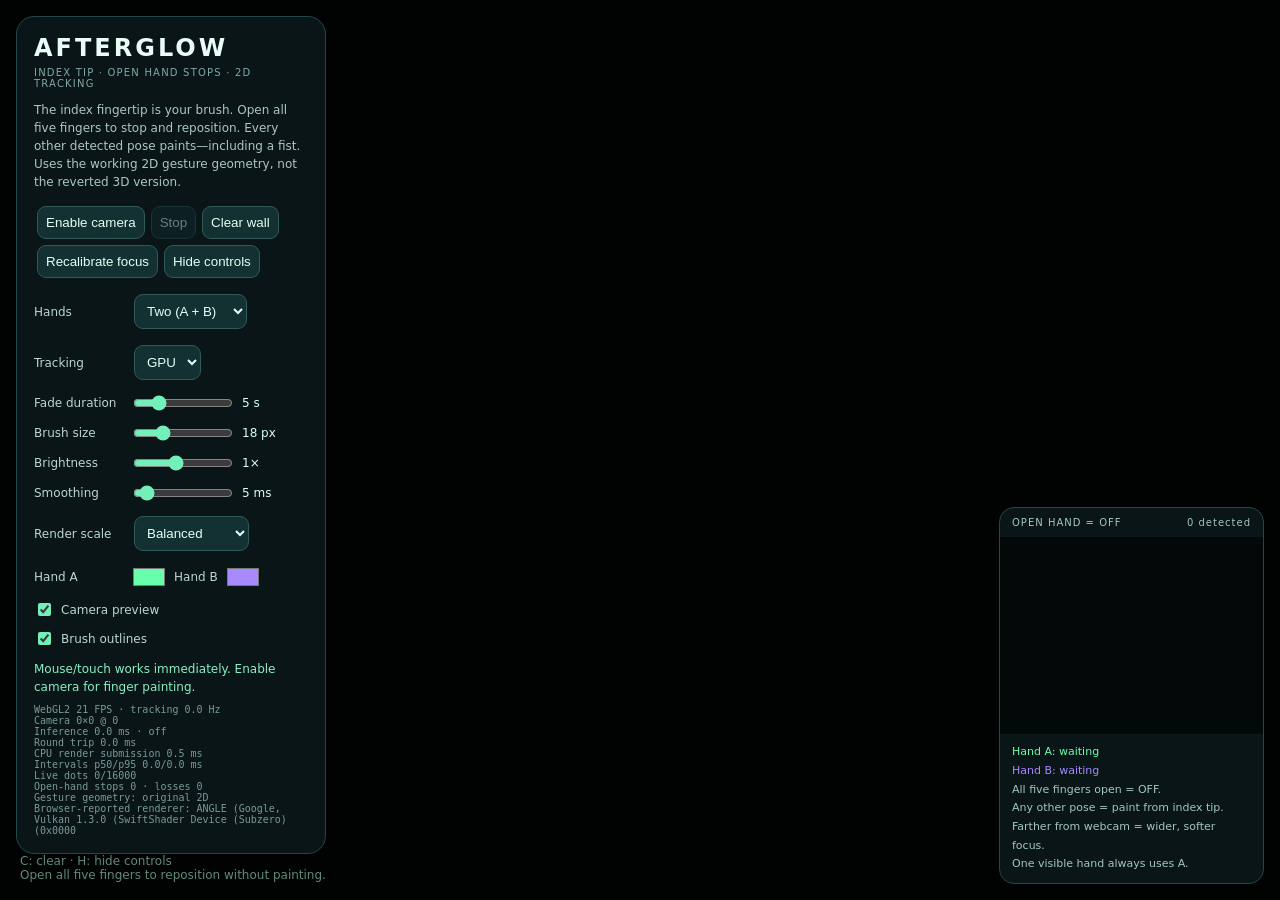
==== Public/index.html @ 1d0cc335 "Add files via upload" ====
<!doctype html>
<html lang="en"><head><meta charset="utf-8"><meta name="viewport" content="width=device-width,initial-scale=1"><title>Afterglow — Open Hand Stops</title><style>
:root{color-scheme:dark}*{box-sizing:border-box}body{margin:0;overflow:hidden;background:#020505;color:#e9fcf6;font:14px system-ui}#wall,#cursor{position:fixed;inset:0;display:block}#wall{touch-action:none}#cursor{pointer-events:none}#panel{position:fixed;z-index:3;top:16px;left:16px;width:310px;max-height:94vh;overflow:auto;padding:17px;background:#0a1719ed;border:1px solid #254749;border-radius:18px}h1{font-size:24px;letter-spacing:3px;margin:0 0 5px}#tag{font-size:10px;color:#80a9a4;letter-spacing:1.2px}p{font-size:12px;color:#abc7c4;line-height:1.5}button,select{background:#133033;border:1px solid #315958;border-radius:9px;color:#e5fff5;padding:8px;margin:3px;cursor:pointer}button:disabled{opacity:.45}label{display:flex;align-items:center;gap:7px;margin:10px 0;font-size:12px;color:#bbd6d0}.name{width:90px}input[type=range]{width:100px;accent-color:#73efba}input[type=checkbox]{accent-color:#73efba}input[type=color]{width:36px;height:26px;padding:0;border:0;background:none}output{min-width:40px;color:#d9fff0}#status{color:#8cefc5;font-size:12px;line-height:1.5;margin-top:12px}#stats{color:#789b96;font:10px monospace;margin-top:8px;white-space:pre-line}#camera{position:fixed;z-index:3;bottom:16px;right:16px;width:265px;background:#0a1719ed;border:1px solid #254749;border-radius:15px;overflow:hidden}header{display:flex;justify-content:space-between;padding:9px 12px;color:#a3c8bf;font-size:10px;letter-spacing:1px}#feed{position:relative;aspect-ratio:4/3;background:#030909;transform:scaleX(-1)}video{position:absolute;width:100%;height:100%;object-fit:contain}#landmarks{position:absolute;inset:0;width:100%;height:100%;pointer-events:none}#legend{font-size:11px;line-height:1.7;padding:9px 12px;color:#a3c8bf}#hint{position:fixed;bottom:18px;left:20px;max-width:48%;color:#608a7e;font-size:12px;pointer-events:none}#reveal{position:fixed;z-index:4;left:15px;top:12px;display:none}body.clean #panel,body.clean #camera,body.clean #hint{display:none}body.clean #reveal{display:block;opacity:.5}body.noPreview #camera{display:none}@media(max-width:650px){#panel{width:245px;top:10px;left:10px;padding:12px}#camera{width:175px;right:10px;bottom:10px}.name{width:75px}input[type=range]{width:80px}#hint{font-size:10px}}
</style></head><body><canvas id="wall"></canvas><canvas id="cursor"></canvas><button id="reveal">Show controls · H</button><section id="panel"><h1>AFTERGLOW</h1><div id="tag">INDEX TIP · OPEN HAND STOPS · 2D TRACKING</div><p>The index fingertip is your brush. Open all five fingers to stop and reposition. Every other detected pose paints—including a fist. Uses the working 2D gesture geometry, not the reverted 3D version.</p><button id="start">Enable camera</button><button id="stop" disabled>Stop</button><button id="clear">Clear wall</button><button id="recenter">Recalibrate focus</button><button id="hide">Hide controls</button><label><span class="name">Hands</span><select id="handLimit"><option value="1">One (A only)</option><option value="2" selected>Two (A + B)</option></select></label><label><span class="name">Tracking</span><select id="delegate"><option>GPU</option><option>CPU</option></select></label><label><span class="name">Fade duration</span><input id="fade" type="range" min="1" max="20" value="5"><output id="fadeValue">5 s</output></label><label><span class="name">Brush size</span><input id="brush" type="range" min="5" max="55" value="18"><output id="brushValue">18 px</output></label><label><span class="name">Brightness</span><input id="brightness" type="range" min=".3" max="2" step=".1" value="1"><output id="brightnessValue">1×</output></label><label><span class="name">Smoothing</span><input id="smooth" type="range" min="0" max="70" value="5"><output id="smoothValue">5 ms</output></label><label><span class="name">Render scale</span><select id="quality"><option value=".65">Performance</option><option value="1" selected>Balanced</option><option value="1.5">High</option></select></label><label><span class="name">Hand A</span><input id="colorA" type="color" value="#68ffac"><span>Hand B</span><input id="colorB" type="color" value="#a88aff"></label><label><input id="preview" type="checkbox" checked> Camera preview</label><label><input id="cursors" type="checkbox" checked> Brush outlines</label><div id="status">Mouse/touch works immediately. Enable camera for finger painting.</div><div id="stats">Initializing WebGL2…</div></section><section id="camera"><header><span>OPEN HAND = OFF</span><span id="count">0 detected</span></header><div id="feed"><video id="video" autoplay muted playsinline></video><canvas id="landmarks"></canvas></div><div id="legend"><div id="handA">Hand A: waiting</div><div id="handB">Hand B: waiting for confirmation</div>All five fingers open = OFF.<br>Any other pose = paint from index tip.<br>Farther from webcam = wider, softer focus.<br>One visible hand always uses A.</div></section><div id="hint">C: clear · H: hide controls<br>Open all five fingers to reposition without painting.</div>
<script type="module">
const WORKER="let tracker;onmessage=async({data:d})=>{try{if(d.type==='init'){const {HandLandmarker,FilesetResolver}=await import('https://cdn.jsdelivr.net/npm/@mediapipe/tasks-vision@0.10.14/vision_bundle.mjs');const files=await FilesetResolver.forVisionTasks('https://cdn.jsdelivr.net/npm/@mediapipe/tasks-vision@0.10.14/wasm');const o={baseOptions:{modelAssetPath:'https://storage.googleapis.com/mediapipe-models/hand_landmarker/hand_landmarker/float16/1/hand_landmarker.task',delegate:d.delegate},runningMode:'VIDEO',numHands:d.numHands,minHandDetectionConfidence:.5,minHandPresenceConfidence:.4,minTrackingConfidence:.4};let backend=d.delegate;try{tracker=await HandLandmarker.createFromOptions(files,o)}catch(e){if(backend==='CPU')throw e;o.baseOptions.delegate=backend='CPU';tracker=await HandLandmarker.createFromOptions(files,o)}postMessage({type:'ready',backend})}else if(d.type==='frame'){try{const t=performance.now(),r=tracker.detectForVideo(d.bitmap,d.timestamp);postMessage({type:'result',hands:r.landmarks,w:d.bitmap.width,h:d.bitmap.height,ms:performance.now()-t})}finally{d.bitmap.close()}}}catch(e){postMessage({type:'error',message:e.message})}};";
const $=id=>document.getElementById(id),wall=$('wall'),cursor=$('cursor'),cc=cursor.getContext('2d'),video=$('video'),overlay=$('landmarks'),lc=overlay.getContext('2d'),status=$('status');
const gl=wall.getContext('webgl2',{alpha:false,antialias:false,depth:false,stencil:false,powerPreference:'high-performance',preserveDrawingBuffer:false});if(!gl){status.textContent='WebGL2 unavailable. Enable graphics acceleration.';throw new Error('WebGL2 required')}
const VS=`#version 300 es
precision highp float;
layout(location=0) in vec2 center;layout(location=1) in float radius;layout(location=2) in vec3 color;layout(location=3) in float energy;layout(location=4) in float born;
uniform vec2 viewportSize;uniform float now;uniform float lifetime;out vec2 uv;out vec3 ink;out float strength;
void main(){vec2 corners[6]=vec2[6](vec2(-1,-1),vec2(1,-1),vec2(-1,1),vec2(-1,1),vec2(1,-1),vec2(1,1));uv=corners[gl_VertexID];vec2 p=center+uv*radius*2.4;gl_Position=vec4(p.x/viewportSize.x*2.-1.,1.-p.y/viewportSize.y*2.,0,1);float remaining=clamp(1.-max(0.,now-born)/lifetime,0.,1.);strength=energy*remaining*remaining;ink=color;}`;
const FS=`#version 300 es
precision highp float;in vec2 uv;in vec3 ink;in float strength;out vec4 outputColor;
void main(){float d=length(uv);if(d>=1.||strength<=0.)discard;float halo=exp(-d*d*5.)*(1.-smoothstep(.72,1.,d))*.16;float body=exp(-d*d*40.)*.7;float core=exp(-d*d*200.)*.55;outputColor=vec4((ink*(halo+body)+mix(ink,vec3(1.),.8)*core)*strength,1.);}`;
function shader(type,source){const s=gl.createShader(type);gl.shaderSource(s,source);gl.compileShader(s);if(!gl.getShaderParameter(s,gl.COMPILE_STATUS))throw new Error(gl.getShaderInfoLog(s));return s}const program=gl.createProgram();gl.attachShader(program,shader(gl.VERTEX_SHADER,VS));gl.attachShader(program,shader(gl.FRAGMENT_SHADER,FS));gl.linkProgram(program);if(!gl.getProgramParameter(program,gl.LINK_STATUS))throw new Error(gl.getProgramInfoLog(program));gl.useProgram(program);const vao=gl.createVertexArray();gl.bindVertexArray(vao);const buffer=gl.createBuffer();gl.bindBuffer(gl.ARRAY_BUFFER,buffer);const MAX=16000,upload=new Float32Array(MAX*8);gl.bufferData(gl.ARRAY_BUFFER,upload.byteLength,gl.DYNAMIC_DRAW);for(const [loc,size,offset] of [[0,2,0],[1,1,2],[2,3,3],[3,1,6],[4,1,7]]){gl.enableVertexAttribArray(loc);gl.vertexAttribPointer(loc,size,gl.FLOAT,false,32,offset*4);gl.vertexAttribDivisor(loc,1)}const uniforms={viewport:gl.getUniformLocation(program,'viewportSize'),now:gl.getUniformLocation(program,'now'),lifetime:gl.getUniformLocation(program,'lifetime')};gl.enable(gl.BLEND);gl.blendFunc(gl.ONE,gl.ONE);gl.disable(gl.DEPTH_TEST);const debug=gl.getExtension('WEBGL_debug_renderer_info'),rendererName=debug?gl.getParameter(debug.UNMASKED_RENDERER_WEBGL):gl.getParameter(gl.RENDERER);
const lp=(a,x,p)=>p+a*(x-p),af=(c,dt)=>1/(1+1/(2*Math.PI*c)/dt);
function oneEuro(f,x,t,minCut=1.5,beta=7){if(f.x===null||t-f.t>.25){f.x=x;f.dx=0;f.t=t;return x}const dt=Math.max(t-f.t,.001);f.dx=lp(af(1,dt),(x-f.x)/dt,f.dx);f.x=lp(af(minCut+beta*Math.abs(f.dx),dt),x,f.x);f.t=t;return f.x}
const GAP_GRACE=120,B_CONFIRM=200,B_CANDIDATE_GAP=85,PAINT_CONFIRM=45,STOP_CONFIRM=65;
let W=innerWidth,H=innerHeight,stamps=[],gestureReleases=0,longLosses=0,reconnections=0,secondCandidate=null;
const origin=performance.now()/1000;
function newHand(id){return {id,fx:{x:null,dx:0,t:0},fy:{x:null,dx:0,t:0},x:0,y:0,nx:.5,ny:.5,active:false,visible:false,confirmed:id===0,lastSeen:0,lastCenter:null,painting:false,pose:'none',poseSince:0,poseFrames:0,pending:false,refSize:null,samples:[],scale:1,measuredScale:1,stroke:null,label:'waiting'}}
const hands=[newHand(0),newHand(1)],pointer={id:null,active:false,x:0,y:0,stroke:null};
function resize(){const ow=W,oh=H;W=innerWidth;H=innerHeight;const scale=Math.min(Number($('quality').value),devicePixelRatio||1);wall.width=Math.max(1,Math.round(W*scale));wall.height=Math.max(1,Math.round(H*scale));wall.style.width=W+'px';wall.style.height=H+'px';cursor.width=W;cursor.height=H;cursor.style.width=W+'px';cursor.style.height=H+'px';gl.viewport(0,0,wall.width,wall.height);for(const p of stamps){p[0]*=W/ow;p[1]*=H/oh}for(const h of hands){h.x*=W/ow;h.y*=H/oh;h.stroke=null}pointer.stroke=null}resize();addEventListener('resize',resize);$('quality').onchange=resize;
function color(id){return $(id?'colorB':'colorA').value}function rgb(hex){return [parseInt(hex.slice(1,3),16)/255,parseInt(hex.slice(3,5),16)/255,parseInt(hex.slice(5,7),16)/255]}
const LIGHT_DENSITY=1.3,renderPoint=new Float64Array(8),renderEnd=new Float64Array(8);
function spacing(r){return Math.max(2,r*.2)}
function deposit(x,y,r,red,green,blue,power,time,representedDistance){const d=[x,y,r,red,green,blue,LIGHT_DENSITY*power*representedDistance/Math.max(r,.1),time];d.alive=true;stamps.push(d);return d}
function feed(s,x,y,r,red,green,blue,power,time){const a=s.input,dx=x-a[0],dy=y-a[1],len=Math.hypot(dx,dy);if(len>1e-8){let used=0;while(len-used+1e-8>=s.remaining){used+=s.remaining;const t=Math.min(1,used/len),rr=a[2]+(r-a[2])*t,step=spacing(rr);s.lastDab=deposit(a[0]+dx*t,a[1]+dy*t,rr,a[3]+(red-a[3])*t,a[4]+(green-a[4])*t,a[5]+(blue-a[5])*t,a[6]+(power-a[6])*t,a[7]+(time-a[7])*t,step);s.representedStep=step;s.remaining=step;s.distanceSinceOutput=0;s.lastRefresh=time}const left=Math.max(0,len-used);s.remaining-=left;s.distanceSinceOutput+=left}a[0]=x;a[1]=y;a[2]=r;a[3]=red;a[4]=green;a[5]=blue;a[6]=power;a[7]=time}
function quadratic(source,x,y,r,c,time,power){const p=renderPoint;p[0]=x;p[1]=y;p[2]=r;p[3]=c[0];p[4]=c[1];p[5]=c[2];p[6]=power;p[7]=time;if(!source.stroke){const step=spacing(r);source.stroke={last:new Float64Array(p),mid:new Float64Array(p),input:new Float64Array(p),remaining:step,distanceSinceOutput:0,representedStep:step,lastDab:deposit(x,y,r,c[0],c[1],c[2],power,time,step),lastRefresh:time};return}const s=source.stroke,a=s.mid,b=s.last;if(Math.hypot(x-b[0],y-b[1])>Math.max(W,H)*.18){source.stroke=null;quadratic(source,x,y,r,c,time,power);return}const e=renderEnd;for(let k=0;k<8;k++)e[k]=(b[k]+p[k])*.5;const len=Math.hypot(b[0]-a[0],b[1]-a[1])+Math.hypot(e[0]-b[0],e[1]-b[1]),steps=Math.min(64,Math.max(1,Math.ceil(len/Math.max(3,spacing(r)))));for(let i=1;i<=steps;i++){const t=i/steps,u=1-t,aa=u*u,bb=2*u*t,ee=t*t;feed(s,aa*a[0]+bb*b[0]+ee*e[0],aa*a[1]+bb*b[1]+ee*e[1],aa*a[2]+bb*b[2]+ee*e[2],aa*a[3]+bb*b[3]+ee*e[3],aa*a[4]+bb*b[4]+ee*e[4],aa*a[5]+bb*b[5]+ee*e[5],aa*a[6]+bb*b[6]+ee*e[6],aa*a[7]+bb*b[7]+ee*e[7])}if(Math.hypot(x-b[0],y-b[1])<.12&&time-s.lastRefresh>=.08&&s.lastDab){const d=s.lastDab;d[2]=r;d[3]=c[0];d[4]=c[1];d[5]=c[2];d[6]=LIGHT_DENSITY*power*s.representedStep/Math.max(r,.1);d[7]=time;if(!d.alive){d.alive=true;stamps.push(d)}s.lastRefresh=time} s.last.set(p);s.mid.set(e)}
function finish(source){if(!source.stroke)return;const s=source.stroke,p=s.last;feed(s,p[0],p[1],p[2],p[3],p[4],p[5],p[6],p[7]);if(s.distanceSinceOutput>.02)deposit(p[0],p[1],p[2],p[3],p[4],p[5],p[6],p[7],s.distanceSinceOutput);source.stroke=null}
function deactivate(h,reason){h.active=false;h.visible=false;h.painting=false;h.pose='none';h.poseFrames=0;h.pending=false;h.stroke=null;h.label=reason;if(h.id===1)h.confirmed=false}
function outline(h,r,c,on){cc.strokeStyle=c;cc.globalAlpha=h.visible===false?.25:on?.85:.4;cc.lineWidth=on?1.4:1;cc.setLineDash(h.visible===false||!on?[4,5]:[]);cc.beginPath();cc.arc(h.x,h.y,r,0,Math.PI*2);cc.stroke();cc.setLineDash([]);cc.fillStyle=c;cc.font='11px system-ui';cc.fillText(h.id===1?'B':'A',h.x+r+6,h.y+3);cc.globalAlpha=1}
let previous=performance.now(),statsStart=previous,frames=0,updates=0,inference=0,backend='off',roundTrip=0,lastResultAt=0,intervals=[],buildTime=0;
function percentile(v,p){if(!v.length)return 0;const a=[...v].sort((x,y)=>x-y);return a[Math.floor((a.length-1)*p)]}
function frame(now){requestAnimationFrame(frame);const started=performance.now(),dt=Math.min((now-previous)/1000,.1),time=now/1000-origin;previous=now;const base=Number($('brush').value),power=Number($('brightness').value),life=Number($('fade').value),tau=Number($('smooth').value)/1000;let live=0;for(let i=0;i<stamps.length;i++){const d=stamps[i];if(time-d[7]<life)stamps[live++]=d;else d.alive=false}stamps.length=live;cc.clearRect(0,0,W,H);
for(const h of hands){if(h.id===1&&($('handLimit').value==='1'||!h.confirmed))continue;const age=now-h.lastSeen;if(h.active&&age>GAP_GRACE){deactivate(h,'lost >120 ms — stroke ended');longLosses++}if(!h.active)continue;const alpha=tau<=0?1:1-Math.exp(-dt/tau);h.x+=(h.nx*W-h.x)*alpha;h.y+=(h.ny*H-h.y)*alpha;h.scale+=(h.measuredScale-h.scale)*(1-Math.exp(-dt/.1));const r=base*h.scale,p=power*Math.max(.45,Math.min(1.7,1/Math.max(h.scale,.001)));if(h.visible&&age<Math.min(GAP_GRACE,90)&&h.painting&&!h.pending)quadratic(h,h.x,h.y,r,rgb(color(h.id)),time,p);if($('cursors').checked)outline(h,r,color(h.id),h.painting&&!h.pending)}
if(pointer.active)quadratic(pointer,pointer.x,pointer.y,base,rgb(color(0)),time,power);if(pointer.active&&$('cursors').checked)outline(pointer,base,color(0),true);if(stamps.length>MAX){const drop=stamps.length-MAX;for(let i=0;i<drop;i++)stamps[i].alive=false;stamps.copyWithin(0,drop);stamps.length=MAX}let offset=0;for(let i=0;i<stamps.length;i++){const d=stamps[i];for(let k=0;k<8;k++)upload[offset++]=d[k]}gl.clearColor(.002,.008,.007,1);gl.clear(gl.COLOR_BUFFER_BIT);if(stamps.length){gl.useProgram(program);gl.bindVertexArray(vao);gl.bindBuffer(gl.ARRAY_BUFFER,buffer);gl.bufferSubData(gl.ARRAY_BUFFER,0,upload,0,offset);gl.uniform2f(uniforms.viewport,W,H);gl.uniform1f(uniforms.now,time);gl.uniform1f(uniforms.lifetime,life);gl.drawArraysInstanced(gl.TRIANGLES,0,6,stamps.length)}buildTime=buildTime*.9+(performance.now()-started)*.1;if(tracking&&busy&&now-sentAt>10000)stop('Tracking timed out. Restart camera.');frames++;if(now-statsStart>=1000){const sec=(now-statsStart)/1000,s=stream?.getVideoTracks()[0]?.getSettings();$('stats').textContent=`WebGL2 ${(frames/sec).toFixed(0)} FPS · tracking ${(updates/sec).toFixed(1)} Hz\nCamera ${s?.width||0}×${s?.height||0} @ ${s?.frameRate?.toFixed(0)||0}\nInference ${inference.toFixed(1)} ms · ${backend}\nRound trip ${roundTrip.toFixed(1)} ms\nCPU render submission ${buildTime.toFixed(1)} ms\nIntervals p50/p95 ${percentile(intervals,.5).toFixed(1)}/${percentile(intervals,.95).toFixed(1)} ms\nLive dots ${stamps.length}/${MAX}\nOpen-hand stops ${gestureReleases} · losses ${longLosses}\nGesture geometry: original 2D\nBrowser-reported renderer: ${String(rendererName).slice(0,65)}`;for(const h of hands){const e=$(h.id?'handB':'handA');e.textContent='Hand '+(h.id?'B':'A')+': '+(h.id===1&&$('handLimit').value==='1'?'disabled':h.label);e.style.color=color(h.id)}frames=updates=0;statsStart=now}}
function clear(){for(const d of stamps)d.alive=false;stamps.length=0;hands.forEach(h=>h.stroke=null);pointer.stroke=null}$('clear').onclick=clear;function hide(){document.body.classList.toggle('clean')}$('hide').onclick=hide;$('reveal').onclick=hide;$('preview').onchange=()=>document.body.classList.toggle('noPreview',!$('preview').checked);for(const [id,suffix] of [['fade',' s'],['brush',' px'],['brightness','×'],['smooth',' ms']])$(id).oninput=()=>$(id+'Value').textContent=$(id).value+suffix;$('recenter').onclick=()=>{for(const h of hands){h.refSize=null;h.samples=[];h.scale=h.measuredScale=1;h.stroke=null}status.textContent='Hold an open palm to recalibrate focus.'};
const PALM=[0,5,9,13,17],LINKS=[[0,1],[1,2],[2,3],[3,4],[0,5],[5,6],[6,7],[7,8],[5,9],[9,10],[10,11],[11,12],[9,13],[13,14],[14,15],[15,16],[13,17],[0,17],[17,18],[18,19],[19,20]];
function palm(l){return {x:PALM.reduce((s,i)=>s+l[i].x,0)/5,y:PALM.reduce((s,i)=>s+l[i].y,0)/5}}function distance(a,b){return Math.hypot(a.x-b.x,a.y-b.y)}
// Deliberately keep the working 2D geometry. No depth-based gesture tests.
function metric(a,b,aspect){return Math.hypot(a.x-b.x,(a.y-b.y)*aspect)}
function jointAngle(a,b,c,aspect){const ax=a.x-b.x,ay=(a.y-b.y)*aspect,cx=c.x-b.x,cy=(c.y-b.y)*aspect,den=Math.hypot(ax,ay)*Math.hypot(cx,cy);return den<1e-9?0:Math.acos(Math.max(-1,Math.min(1,(ax*cx+ay*cy)/den)))*180/Math.PI}
function fingerState(l,base,aspect){const m=l[base],p=l[base+1],d=l[base+2],tip=l[base+3],pip=jointAngle(m,p,d,aspect),dip=jointAngle(p,d,tip,aspect),reach=metric(tip,l[0],aspect)/Math.max(metric(p,l[0],aspect),1e-6);return {extended:pip>150&&dip>145&&reach>1.05,curled:pip<145||reach<1.02}}
function classifyPose(l,aspect){const fingers=[5,9,13,17].map(base=>fingerState(l,base,aspect));const fourFingersOpen=fingers.every(finger=>finger.extended);const thumbMcpAngle=jointAngle(l[1],l[2],l[3],aspect),thumbIpAngle=jointAngle(l[2],l[3],l[4],aspect);const thumbOpen=thumbMcpAngle>135&&thumbIpAngle>140&&metric(l[4],l[17],aspect)>metric(l[3],l[17],aspect)*1.05;return fourFingersOpen&&thumbOpen?'open':'point'}
function updateGesture(h,pose,now){if(pose!==h.pose){h.pose=pose;h.poseSince=now;h.poseFrames=1}else h.poseFrames++;const wants=pose!=='open';h.pending=h.painting&&!wants;if(h.pending)finish(h);const delay=wants?PAINT_CONFIRM:STOP_CONFIRM;if(wants!==h.painting&&h.poseFrames>=2&&now-h.poseSince>=delay){h.painting=wants;h.pending=false;h.stroke=null;if(!wants)gestureReleases++}h.label=(h.painting&&!h.pending?'PAINTING · index tip':pose==='open'?'open hand · OFF':'resuming paint')+(!h.refSize?' · calibrating':'')}
function process(l,h,w,height,now){if(!l||l.length<21||l.some(p=>!Number.isFinite(p.x)||!Number.isFinite(p.y)))return false;const p=palm(l),aspect=height/w,dist=(a,b)=>metric(a,b,aspect),size=Math.sqrt(dist(l[0],l[9])*dist(l[5],l[17])),palmLength=dist(l[0],l[9]);if(size<.008||palmLength<.008)return false;const pose=classifyPose(l,aspect),tip=l[8],nx=oneEuro(h.fx,Math.max(0,Math.min(1,(1-tip.x-.1)/.8)),now/1000),ny=oneEuro(h.fy,Math.max(0,Math.min(1,(tip.y-.1)/.8)),now/1000),gap=now-h.lastSeen,wasMissing=!h.visible;if(h.active&&wasMissing){const d=Math.hypot(nx*W-h.x,ny*H-h.y);if(gap>GAP_GRACE||d>Math.min(125,Math.min(W,H)*.14)){h.stroke=null;h.painting=false;h.pending=false;h.pose='none';h.poseFrames=0;h.active=false}else reconnections++}if(!h.active){h.fx.x=h.fy.x=null;h.x=nx*W;h.y=ny*H;h.stroke=null;h.painting=false;h.pending=false;h.pose='none';h.poseFrames=0}h.nx=nx;h.ny=ny;h.active=h.visible=true;h.lastSeen=now;h.lastCenter=p;if(!h.refSize&&size>.012&&pose==='open'){h.samples.push(size);if(h.samples.length>=10){h.refSize=[...h.samples].sort((a,b)=>a-b)[5];h.samples=[]}}h.measuredScale=h.refSize?Math.max(.45,Math.min(2.2,h.refSize/Math.max(size,.001))):1;updateGesture(h,pose,now);return true}
function draw(l,id,w,height,tentative=false){const u=w/640,c=tentative?'#6f8580':color(id);lc.strokeStyle=c;lc.lineWidth=3*u;lc.globalAlpha=tentative?.55:1;for(const [a,b] of LINKS){lc.beginPath();lc.moveTo(l[a].x*w,l[a].y*height);lc.lineTo(l[b].x*w,l[b].y*height);lc.stroke()}for(let i=0;i<21;i++){lc.beginPath();lc.arc(l[i].x*w,l[i].y*height,(i===8?8:3.5)*u,0,Math.PI*2);lc.fillStyle=tentative?c:i===8?'#ffffff':c;lc.fill()}lc.strokeStyle=!tentative&&hands[id].painting&&!hands[id].pending?'#ffffff':c;lc.lineWidth=2*u;lc.beginPath();lc.arc(l[8].x*w,l[8].y*height,15*u,0,Math.PI*2);lc.stroke();lc.globalAlpha=1}
function receive(landmarks,w,height,now){if(overlay.width!==w||overlay.height!==height){overlay.width=w;overlay.height=height;$('feed').style.aspectRatio=w+'/'+height}lc.clearRect(0,0,w,height);const seen=new Set(),show=$('preview').checked&&!document.body.classList.contains('clean');if(!landmarks.length){for(const h of hands){h.visible=false;h.poseFrames=0;if(h.active)h.label='brief gap — no guessed paint'}if(secondCandidate&&now-secondCandidate.lastSeen>B_CANDIDATE_GAP)secondCandidate=null;$('count').textContent='0 detected';status.textContent='Tracking missing: paused. No guessed paint.';return}const points=landmarks.map(palm),a=hands[0],b=hands[1];let primary=0,secondary=-1;if(landmarks.length>=2&&$('handLimit').value==='2'){if(a.lastCenter&&now-a.lastSeen<1500){if(b.confirmed&&b.lastCenter&&now-b.lastSeen<GAP_GRACE){const keep=distance(a.lastCenter,points[0])+distance(b.lastCenter,points[1]),swap=distance(a.lastCenter,points[1])+distance(b.lastCenter,points[0]);primary=keep<=swap?0:1}else primary=distance(a.lastCenter,points[0])<=distance(a.lastCenter,points[1])?0:1}else primary=points[0].x>points[1].x?0:1;secondary=1-primary}else{primary=0;secondCandidate=null;if(b.confirmed&&b.lastCenter&&a.lastCenter&&distance(b.lastCenter,points[0])+.04<distance(a.lastCenter,points[0])&&now-b.lastSeen<GAP_GRACE){finish(a);for(const key of ['refSize','scale','measuredScale','x','y','nx','ny','active','lastSeen','lastCenter'])a[key]=b[key];a.samples=[...b.samples];a.visible=false;a.stroke=null;a.painting=false;a.pending=false;a.pose='none';a.poseFrames=0;b.stroke=null}}if(process(landmarks[primary],a,w,height,now))seen.add(0);if(show)draw(landmarks[primary],0,w,height);if(secondary>=0){const p=points[secondary],separation=distance(points[primary],p);let admitted=b.confirmed&&now-b.lastSeen<=GAP_GRACE;if(!admitted&&separation>=.10){if(!secondCandidate||now-secondCandidate.lastSeen>B_CANDIDATE_GAP||distance(secondCandidate.center,p)>.14)secondCandidate={since:now,lastSeen:now,center:p,count:1};else{secondCandidate.lastSeen=now;secondCandidate.center=p;secondCandidate.count++}if(now-secondCandidate.since>=B_CONFIRM&&secondCandidate.count>=5){Object.assign(b,newHand(1));b.confirmed=true;admitted=true;secondCandidate=null}else b.label='confirming second hand '+Math.min(B_CONFIRM,Math.round(now-secondCandidate.since))+'/200 ms'}else if(!admitted){secondCandidate=null;b.label='second detection too close — ignored'}if(admitted){if(process(landmarks[secondary],b,w,height,now))seen.add(1);if(show)draw(landmarks[secondary],1,w,height)}else if(show)draw(landmarks[secondary],1,w,height,true)}for(const h of hands)if(!seen.has(h.id)){h.visible=false;h.poseFrames=0;if(h.id===1&&landmarks.length===1)h.label=h.active?'paused — one visible hand uses A':'inactive — one visible hand uses A';else if(h.active)h.label='brief gap — identity retained'}$('count').textContent=landmarks.length+' detected · '+(seen.has(1)?'A+B':'A');status.textContent='Only a fully open hand stops painting. '+(seen.has(1)?'Two brushes confirmed.':secondary>=0?'Confirming B.':'One visible hand uses A.')}
wall.addEventListener('pointerdown',e=>{if(pointer.active)return;wall.setPointerCapture(e.pointerId);pointer.id=e.pointerId;pointer.active=true;pointer.stroke=null;pointer.x=e.clientX;pointer.y=e.clientY});wall.addEventListener('pointermove',e=>{if(pointer.active&&pointer.id===e.pointerId){pointer.x=e.clientX;pointer.y=e.clientY}});function pointerUp(e){if(e.pointerId!==pointer.id)return;finish(pointer);pointer.active=false;pointer.id=null}wall.addEventListener('pointerup',pointerUp);wall.addEventListener('pointercancel',pointerUp);addEventListener('keydown',e=>{if(e.target.matches('input,select,button'))return;if(e.key.toLowerCase()==='c')clear();if(e.key.toLowerCase()==='h')hide()});
let worker=null,url=null,stream=null,tracking=false,busy=false,session=0,callback=null,lastSentMediaTime=-1,lastFallbackTime=-1,sentAt=0,lastTimestamp=-1,loadCancel=null;
function stop(message='Camera stopped. Existing trails fade; mouse drawing still works.'){session++;tracking=false;if(loadCancel){const cancel=loadCancel;loadCancel=null;cancel()}if(callback!==null){if(video.cancelVideoFrameCallback)video.cancelVideoFrameCallback(callback);else cancelAnimationFrame(callback)}callback=null;worker?.terminate();worker=null;if(url)URL.revokeObjectURL(url);url=null;stream?.getTracks().forEach(t=>t.stop());stream=null;video.srcObject=null;busy=false;secondCandidate=null;lastSentMediaTime=-1;for(let i=0;i<2;i++)Object.assign(hands[i],newHand(i));lc.clearRect(0,0,overlay.width,overlay.height);$('start').disabled=false;$('stop').disabled=true;$('delegate').disabled=false;$('handLimit').disabled=false;$('count').textContent='0 detected';backend='off';status.textContent=message}$('stop').onclick=()=>stop();
async function pump(){if(!tracking||busy||!worker||video.readyState<2)return;const mediaTime=video.currentTime;if(mediaTime===lastSentMediaTime)return;busy=true;lastSentMediaTime=mediaTime;sentAt=performance.now();const token=session;try{const bitmap=await createImageBitmap(video),captured=performance.now();if(token!==session||!worker||!tracking){bitmap.close();return}const timestamp=Math.max(captured,lastTimestamp+.001);lastTimestamp=timestamp;worker.postMessage({type:'frame',bitmap,timestamp},[bitmap])}catch(e){if(token===session)stop('Capture failed: '+e.message)}}
function watchFrames(){if(!tracking)return;if(video.requestVideoFrameCallback)callback=video.requestVideoFrameCallback(()=>{if(!tracking)return;pump();watchFrames()});else callback=requestAnimationFrame(()=>{if(!tracking)return;if(video.currentTime!==lastFallbackTime){lastFallbackTime=video.currentTime;pump()}watchFrames()})}
$('start').onclick=async()=>{stop();const token=session;$('start').disabled=true;$('stop').disabled=false;$('delegate').disabled=true;$('handLimit').disabled=true;status.textContent='Loading hand tracker…';intervals=[];lastResultAt=0;updates=0;inference=roundTrip=0;gestureReleases=longLosses=reconnections=0;try{if(!navigator.mediaDevices?.getUserMedia)throw new Error('Camera requires HTTPS or localhost.');url=URL.createObjectURL(new Blob([WORKER],{type:'text/javascript'}));worker=new Worker(url,{type:'classic'});await new Promise((resolve,reject)=>{const fail=e=>{clearTimeout(timer);loadCancel=null;reject(e)},timer=setTimeout(()=>fail(new Error('Model loading timed out.')),60000);loadCancel=()=>fail(new Error('Cancelled'));worker.onerror=e=>fail(new Error(e.message||'Worker failed'));worker.onmessage=({data:d})=>{if(d.type==='ready'){clearTimeout(timer);loadCancel=null;backend=d.backend;resolve()}else if(d.type==='error')fail(new Error(d.message))};worker.postMessage({type:'init',delegate:$('delegate').value,numHands:Number($('handLimit').value)})});if(token!==session)return;const acquired=await navigator.mediaDevices.getUserMedia({video:{width:{ideal:1280},height:{ideal:720},frameRate:{ideal:60},facingMode:'user'},audio:false});if(token!==session){acquired.getTracks().forEach(t=>t.stop());return}stream=acquired;video.srcObject=stream;await video.play();if(token!==session)return;tracking=true;lastSentMediaTime=lastFallbackTime=-1;lastTimestamp=-1;worker.onerror=e=>stop('Worker failed: '+e.message);worker.onmessage=({data:d})=>{if(d.type==='error'){stop('Tracking failed: '+d.message);return}if(d.type==='result'){busy=false;const now=performance.now();roundTrip=roundTrip?roundTrip*.8+(now-sentAt)*.2:now-sentAt;inference=inference?inference*.8+d.ms*.2:d.ms;if(lastResultAt){intervals.push(now-lastResultAt);if(intervals.length>120)intervals.shift()}lastResultAt=now;updates++;receive(d.hands,d.w,d.h,now);pump()}};watchFrames();pump();status.textContent='Open all five fingers briefly to calibrate focus. Any other pose paints.'}catch(e){if(token===session)stop('Could not start: '+e.name+': '+e.message)}};
wall.addEventListener('webglcontextlost',e=>{e.preventDefault();stop('Graphics context lost. Reload to restore rendering.')});document.addEventListener('visibilitychange',()=>{if(document.hidden){pointer.active=false;pointer.stroke=null;if(tracking||$('start').disabled)stop('Camera stopped while tab was hidden. Enable it to resume.')}});addEventListener('beforeunload',()=>stop());requestAnimationFrame(frame);
</script></body></html>
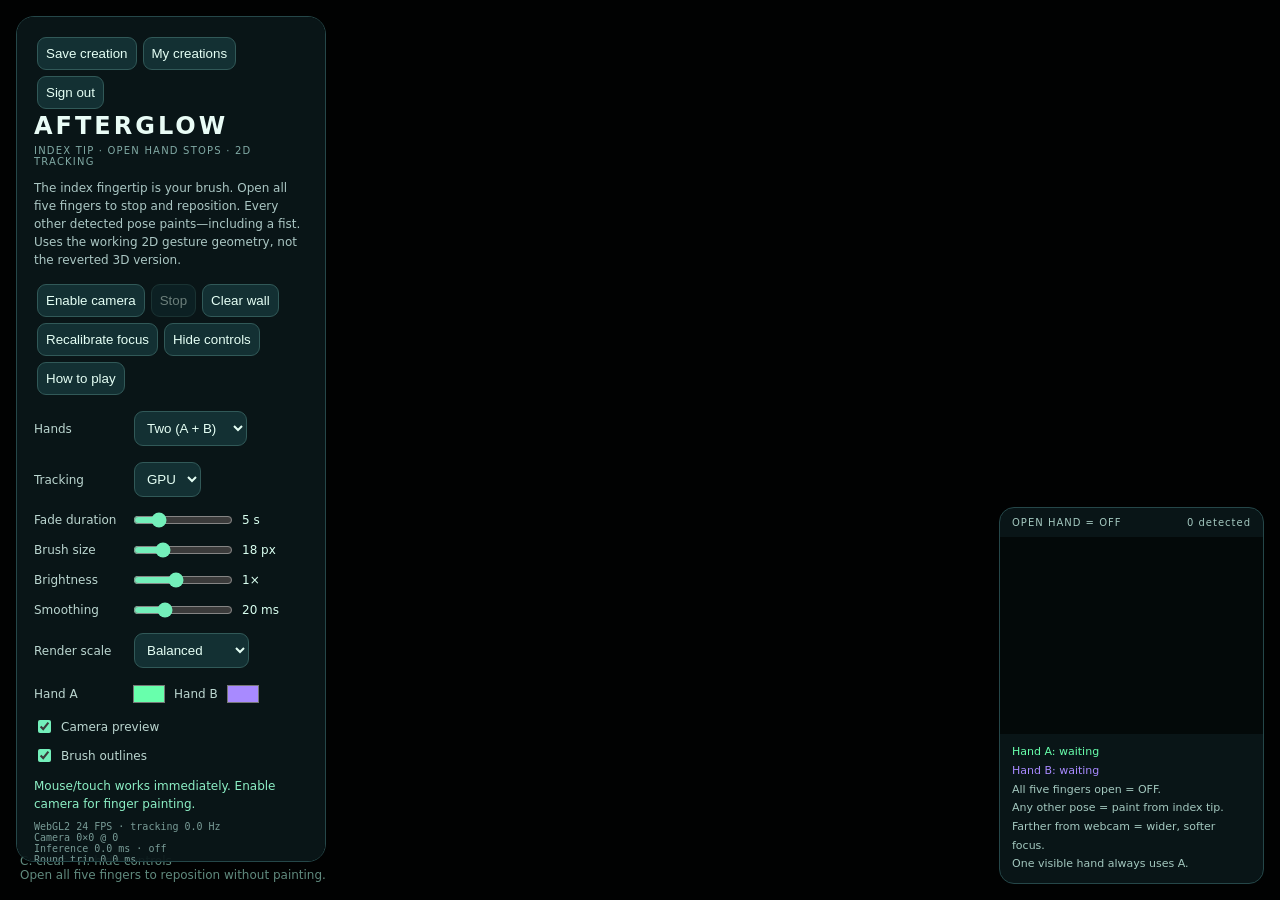
==== commit d4d33bdb: "Add files via upload" ====
--- a/Public/index.html
+++ b/Public/index.html
@@ -1,9 +1,58 @@
 <!doctype html>
 <html lang="en"><head><meta charset="utf-8"><meta name="viewport" content="width=device-width,initial-scale=1"><title>Afterglow — Open Hand Stops</title><style>
 :root{color-scheme:dark}*{box-sizing:border-box}body{margin:0;overflow:hidden;background:#020505;color:#e9fcf6;font:14px system-ui}#wall,#cursor{position:fixed;inset:0;display:block}#wall{touch-action:none}#cursor{pointer-events:none}#panel{position:fixed;z-index:3;top:16px;left:16px;width:310px;max-height:94vh;overflow:auto;padding:17px;background:#0a1719ed;border:1px solid #254749;border-radius:18px}h1{font-size:24px;letter-spacing:3px;margin:0 0 5px}#tag{font-size:10px;color:#80a9a4;letter-spacing:1.2px}p{font-size:12px;color:#abc7c4;line-height:1.5}button,select{background:#133033;border:1px solid #315958;border-radius:9px;color:#e5fff5;padding:8px;margin:3px;cursor:pointer}button:disabled{opacity:.45}label{display:flex;align-items:center;gap:7px;margin:10px 0;font-size:12px;color:#bbd6d0}.name{width:90px}input[type=range]{width:100px;accent-color:#73efba}input[type=checkbox]{accent-color:#73efba}input[type=color]{width:36px;height:26px;padding:0;border:0;background:none}output{min-width:40px;color:#d9fff0}#status{color:#8cefc5;font-size:12px;line-height:1.5;margin-top:12px}#stats{color:#789b96;font:10px monospace;margin-top:8px;white-space:pre-line}#camera{position:fixed;z-index:3;bottom:16px;right:16px;width:265px;background:#0a1719ed;border:1px solid #254749;border-radius:15px;overflow:hidden}header{display:flex;justify-content:space-between;padding:9px 12px;color:#a3c8bf;font-size:10px;letter-spacing:1px}#feed{position:relative;aspect-ratio:4/3;background:#030909;transform:scaleX(-1)}video{position:absolute;width:100%;height:100%;object-fit:contain}#landmarks{position:absolute;inset:0;width:100%;height:100%;pointer-events:none}#legend{font-size:11px;line-height:1.7;padding:9px 12px;color:#a3c8bf}#hint{position:fixed;bottom:18px;left:20px;max-width:48%;color:#608a7e;font-size:12px;pointer-events:none}#reveal{position:fixed;z-index:4;left:15px;top:12px;display:none}body.clean #panel,body.clean #camera,body.clean #hint{display:none}body.clean #reveal{display:block;opacity:.5}body.noPreview #camera{display:none}@media(max-width:650px){#panel{width:245px;top:10px;left:10px;padding:12px}#camera{width:175px;right:10px;bottom:10px}.name{width:75px}input[type=range]{width:80px}#hint{font-size:10px}}
-</style></head><body><canvas id="wall"></canvas><canvas id="cursor"></canvas><button id="reveal">Show controls · H</button><section id="panel"><h1>AFTERGLOW</h1><div id="tag">INDEX TIP · OPEN HAND STOPS · 2D TRACKING</div><p>The index fingertip is your brush. Open all five fingers to stop and reposition. Every other detected pose paints—including a fist. Uses the working 2D gesture geometry, not the reverted 3D version.</p><button id="start">Enable camera</button><button id="stop" disabled>Stop</button><button id="clear">Clear wall</button><button id="recenter">Recalibrate focus</button><button id="hide">Hide controls</button><label><span class="name">Hands</span><select id="handLimit"><option value="1">One (A only)</option><option value="2" selected>Two (A + B)</option></select></label><label><span class="name">Tracking</span><select id="delegate"><option>GPU</option><option>CPU</option></select></label><label><span class="name">Fade duration</span><input id="fade" type="range" min="1" max="20" value="5"><output id="fadeValue">5 s</output></label><label><span class="name">Brush size</span><input id="brush" type="range" min="5" max="55" value="18"><output id="brushValue">18 px</output></label><label><span class="name">Brightness</span><input id="brightness" type="range" min=".3" max="2" step=".1" value="1"><output id="brightnessValue">1×</output></label><label><span class="name">Smoothing</span><input id="smooth" type="range" min="0" max="70" value="5"><output id="smoothValue">5 ms</output></label><label><span class="name">Render scale</span><select id="quality"><option value=".65">Performance</option><option value="1" selected>Balanced</option><option value="1.5">High</option></select></label><label><span class="name">Hand A</span><input id="colorA" type="color" value="#68ffac"><span>Hand B</span><input id="colorB" type="color" value="#a88aff"></label><label><input id="preview" type="checkbox" checked> Camera preview</label><label><input id="cursors" type="checkbox" checked> Brush outlines</label><div id="status">Mouse/touch works immediately. Enable camera for finger painting.</div><div id="stats">Initializing WebGL2…</div></section><section id="camera"><header><span>OPEN HAND = OFF</span><span id="count">0 detected</span></header><div id="feed"><video id="video" autoplay muted playsinline></video><canvas id="landmarks"></canvas></div><div id="legend"><div id="handA">Hand A: waiting</div><div id="handB">Hand B: waiting for confirmation</div>All five fingers open = OFF.<br>Any other pose = paint from index tip.<br>Farther from webcam = wider, softer focus.<br>One visible hand always uses A.</div></section><div id="hint">C: clear · H: hide controls<br>Open all five fingers to reposition without painting.</div>
+
+#welcome{width:min(900px,calc(100% - 28px));max-height:calc(100dvh - 28px);padding:0;border:1px solid #315958;border-radius:22px;background:#0a1719;color:#e9fcf6;box-shadow:0 24px 100px #020505aa;overflow:auto}
+#welcome::backdrop{background:#020909dc;backdrop-filter:blur(10px)}
+.welcome-content{padding:clamp(22px,4vw,40px)}.welcome-eyebrow{color:#8cefc5;font-size:10px;letter-spacing:3px}.welcome-title{font-size:clamp(28px,5vw,44px);line-height:1.1;letter-spacing:-1px;margin:12px 0}.welcome-intro{max-width:580px;font-size:14px;margin:0 0 20px}.welcome-notice{padding:12px 15px;border-left:3px solid #8cefc5;background:#133033;border-radius:0 9px 9px 0;font-size:13px;line-height:1.6;color:#d9eee7}.welcome-columns{display:grid;grid-template-columns:.85fr 1.15fr;gap:30px;margin-top:24px}#welcome h3{font-size:11px;letter-spacing:2px;color:#8cefc5;margin:0 0 14px}.welcome-steps{padding-left:20px;margin:0}.welcome-steps li{padding:0 0 12px 4px;font-size:13px;line-height:1.6;color:#abc7c4}.welcome-steps strong{color:#e9fcf6}.welcome-settings{margin:0;display:grid;grid-template-columns:112px 1fr;gap:9px 12px;font-size:12px;line-height:1.5}.welcome-settings dt{color:#e9fcf6}.welcome-settings dd{margin:0;color:#abc7c4}.welcome-footer{border-top:1px solid #254749;margin-top:22px;padding-top:18px;display:flex;align-items:center;justify-content:space-between;gap:16px;flex-wrap:wrap}.welcome-footer p{margin:0;max-width:320px;font-size:11px}.welcome-actions{display:flex;gap:6px;flex-wrap:wrap}#welcome-start{background:#8cefc5;color:#0a1719;border-color:#8cefc5;font-weight:700}button:focus-visible,select:focus-visible,input:focus-visible{outline:2px solid #8cefc5;outline-offset:3px}button:hover:not(:disabled){filter:brightness(1.16)}@media(max-width:650px){.welcome-columns{grid-template-columns:1fr;gap:18px}.welcome-title{font-size:30px}.welcome-settings{grid-template-columns:100px 1fr}.welcome-footer{gap:12px}} 
+</style><link rel="stylesheet" href="/accounts.css"></head><body><canvas id="wall"></canvas><canvas id="cursor"></canvas><button id="reveal">Show controls · H</button><section id="panel"><div id="account-bar"><div id="account-name"></div><button id="save-creation">Save creation</button><button id="open-gallery">My creations</button><button id="sign-out">Sign out</button><div id="save-status" role="status"></div></div><h1>AFTERGLOW</h1><div id="tag">INDEX TIP · OPEN HAND STOPS · 2D TRACKING</div><p>The index fingertip is your brush. Open all five fingers to stop and reposition. Every other detected pose paints—including a fist. Uses the working 2D gesture geometry, not the reverted 3D version.</p><button id="start">Enable camera</button><button id="stop" disabled>Stop</button><button id="clear">Clear wall</button><button id="recenter">Recalibrate focus</button><button id="hide">Hide controls</button><button id="help">How to play</button><label><span class="name">Hands</span><select id="handLimit"><option value="1">One (A only)</option><option value="2" selected>Two (A + B)</option></select></label><label><span class="name">Tracking</span><select id="delegate"><option>GPU</option><option>CPU</option></select></label><label><span class="name">Fade duration</span><input id="fade" type="range" min="1" max="20" value="5"><output id="fadeValue">5 s</output></label><label><span class="name">Brush size</span><input id="brush" type="range" min="5" max="55" value="18"><output id="brushValue">18 px</output></label><label><span class="name">Brightness</span><input id="brightness" type="range" min=".3" max="2" step=".1" value="1"><output id="brightnessValue">1×</output></label><label><span class="name">Smoothing</span><input id="smooth" type="range" min="0" max="70" value="20"><output id="smoothValue">20 ms</output></label><label><span class="name">Render scale</span><select id="quality"><option value=".65">Performance</option><option value="1" selected>Balanced</option><option value="1.5">High</option></select></label><label><span class="name">Hand A</span><input id="colorA" type="color" value="#68ffac"><span>Hand B</span><input id="colorB" type="color" value="#a88aff"></label><label><input id="preview" type="checkbox" checked> Camera preview</label><label><input id="cursors" type="checkbox" checked> Brush outlines</label><div id="status">Mouse/touch works immediately. Enable camera for finger painting.</div><div id="stats">Initializing WebGL2…</div></section><section id="camera"><header><span>OPEN HAND = OFF</span><span id="count">0 detected</span></header><div id="feed"><video id="video" autoplay muted playsinline></video><canvas id="landmarks"></canvas></div><div id="legend"><div id="handA">Hand A: waiting</div><div id="handB">Hand B: waiting for confirmation</div>All five fingers open = OFF.<br>Any other pose = paint from index tip.<br>Farther from webcam = wider, softer focus.<br>One visible hand always uses A.</div></section><div id="hint">C: clear · H: hide controls<br>Open all five fingers to reposition without painting.</div>
+
+<dialog id="welcome" aria-labelledby="welcome-title" aria-describedby="welcome-intro">
+<div class="welcome-content">
+<div class="welcome-eyebrow">AFTERGLOW / A QUICK GUIDE</div>
+<h2 class="welcome-title" id="welcome-title">Turn movement into light.</h2>
+<p class="welcome-intro" id="welcome-intro">Paint glowing trails with your fingertips, experiment with two colors, and watch your marks slowly fade.</p>
+<div class="welcome-notice"><strong>Best in landscape mode.</strong> Rotate your phone or tablet for more room to paint.<br><strong>Camera permission is required for hand tracking.</strong> Choose Enable camera below, then select Allow when your browser asks.</div>
+<div class="welcome-columns">
+<section><h3>HOW TO INTERACT</h3><ol class="welcome-steps">
+<li><strong>Find your hands.</strong> Face the camera and hold an open palm in view briefly to calibrate focus.</li>
+<li><strong>Paint with your index fingertip.</strong> Move your hand to draw. Every pose except a fully open hand paints, including a fist.</li>
+<li><strong>Open all five fingers to pause.</strong> Reposition with your hand open, then change your pose to paint again.</li>
+<li><strong>Play with depth and color.</strong> Move farther from the camera for wider, softer marks. Use two hands for two brushes; a single visible hand always uses Hand A.</li>
+<li><strong>Or use mouse and touch.</strong> Click and drag, or touch and drag, to paint without a camera. Release to stop.</li>
+</ol><p>Press <strong>C</strong> to clear and <strong>H</strong> to hide or show controls. Use <strong>How to play</strong> to reopen this guide.</p></section>
+<section><h3>YOUR LEFT-SIDE CONTROLS</h3><dl class="welcome-settings">
+<dt>Camera / Stop</dt><dd>Enable hand tracking or stop the camera.</dd>
+<dt>Clear wall</dt><dd>Erase all current trails and start fresh.</dd>
+<dt>Recalibrate focus</dt><dd>Reset depth-based brush sizing, then hold an open palm in view.</dd>
+<dt>Hide controls</dt><dd>Hide the panel and preview for more painting space.</dd>
+<dt>Hands</dt><dd>Track one brush (A) or two brushes (A + B).</dd>
+<dt>Tracking</dt><dd>Choose GPU or CPU before enabling the camera. Try CPU if GPU tracking fails.</dd>
+<dt>Fade duration</dt><dd>Set how long trails remain visible: 1–20 seconds.</dd>
+<dt>Brush size</dt><dd>Adjust the base width of your marks.</dd>
+<dt>Brightness</dt><dd>Make the light softer or more intense.</dd>
+<dt>Smoothing</dt><dd>Increase for steadier movement; decrease for a quicker response.</dd>
+<dt>Render scale</dt><dd>Choose Performance, Balanced, or High to trade detail for speed.</dd>
+<dt>Hand A / Hand B</dt><dd>Pick each brush’s color. Mouse and touch use Hand A.</dd>
+<dt>Camera preview</dt><dd>Show or hide the video and hand-tracking overlay.</dd>
+<dt>Brush outlines</dt><dd>Show or hide the brush position and size guides.</dd>
+</dl></section>
+</div>
+<div class="welcome-footer"><p>You can start without a camera and enable it later from the left panel.</p><div class="welcome-actions"><button id="welcome-explore" autofocus>Try mouse / touch</button><button id="welcome-start">Enable camera &amp; paint</button></div></div>
+</div></dialog>
+<script>
+const welcome = document.getElementById('welcome');
+let welcomeTrigger = null;
+function openWelcome(trigger) { welcomeTrigger = trigger; welcome.showModal(); }
+function closeWelcome() { welcome.close(); (welcomeTrigger || document.getElementById('help')).focus(); }
+document.getElementById('welcome-explore').onclick = closeWelcome;
+document.getElementById('welcome-start').onclick = () => { closeWelcome(); document.getElementById('start').click(); };
+document.getElementById('help').onclick = event => openWelcome(event.currentTarget);
+welcome.addEventListener('cancel', event => { event.preventDefault(); closeWelcome(); });
+// Account initialization opens the guide after authentication.
+</script>
 <script type="module">
-const WORKER="let tracker;onmessage=async({data:d})=>{try{if(d.type==='init'){const {HandLandmarker,FilesetResolver}=await import('https://cdn.jsdelivr.net/npm/@mediapipe/tasks-vision@0.10.14/vision_bundle.mjs');const files=await FilesetResolver.forVisionTasks('https://cdn.jsdelivr.net/npm/@mediapipe/tasks-vision@0.10.14/wasm');const o={baseOptions:{modelAssetPath:'https://storage.googleapis.com/mediapipe-models/hand_landmarker/hand_landmarker/float16/1/hand_landmarker.task',delegate:d.delegate},runningMode:'VIDEO',numHands:d.numHands,minHandDetectionConfidence:.5,minHandPresenceConfidence:.4,minTrackingConfidence:.4};let backend=d.delegate;try{tracker=await HandLandmarker.createFromOptions(files,o)}catch(e){if(backend==='CPU')throw e;o.baseOptions.delegate=backend='CPU';tracker=await HandLandmarker.createFromOptions(files,o)}postMessage({type:'ready',backend})}else if(d.type==='frame'){try{const t=performance.now(),r=tracker.detectForVideo(d.bitmap,d.timestamp);postMessage({type:'result',hands:r.landmarks,w:d.bitmap.width,h:d.bitmap.height,ms:performance.now()-t})}finally{d.bitmap.close()}}}catch(e){postMessage({type:'error',message:e.message})}};";
+const WORKER="let tracker;onmessage=async({data:d})=>{try{if(d.type==='init'){const {HandLandmarker,FilesetResolver}=await import('https://cdn.jsdelivr.net/npm/@mediapipe/tasks-vision@0.10.14/vision_bundle.mjs');const files=await FilesetResolver.forVisionTasks('https://cdn.jsdelivr.net/npm/@mediapipe/tasks-vision@0.10.14/wasm');const o={baseOptions:{modelAssetPath:'https://storage.googleapis.com/mediapipe-models/hand_landmarker/hand_landmarker/float16/1/hand_landmarker.task',delegate:d.delegate},runningMode:'VIDEO',numHands:d.numHands,minHandDetectionConfidence:.5,minHandPresenceConfidence:.5,minTrackingConfidence:.5};let backend=d.delegate;try{tracker=await HandLandmarker.createFromOptions(files,o)}catch(e){if(backend==='CPU')throw e;o.baseOptions.delegate=backend='CPU';tracker=await HandLandmarker.createFromOptions(files,o)}postMessage({type:'ready',backend})}else if(d.type==='frame'){try{const t=performance.now(),r=tracker.detectForVideo(d.bitmap,d.timestamp);postMessage({type:'result',hands:r.landmarks,w:d.bitmap.width,h:d.bitmap.height,ms:performance.now()-t})}finally{d.bitmap.close()}}}catch(e){postMessage({type:'error',message:e.message})}};";
 const $=id=>document.getElementById(id),wall=$('wall'),cursor=$('cursor'),cc=cursor.getContext('2d'),video=$('video'),overlay=$('landmarks'),lc=overlay.getContext('2d'),status=$('status');
 const gl=wall.getContext('webgl2',{alpha:false,antialias:false,depth:false,stencil:false,powerPreference:'high-performance',preserveDrawingBuffer:false});if(!gl){status.textContent='WebGL2 unavailable. Enable graphics acceleration.';throw new Error('WebGL2 required')}
 const VS=`#version 300 es
@@ -15,12 +64,10 @@
 precision highp float;in vec2 uv;in vec3 ink;in float strength;out vec4 outputColor;
 void main(){float d=length(uv);if(d>=1.||strength<=0.)discard;float halo=exp(-d*d*5.)*(1.-smoothstep(.72,1.,d))*.16;float body=exp(-d*d*40.)*.7;float core=exp(-d*d*200.)*.55;outputColor=vec4((ink*(halo+body)+mix(ink,vec3(1.),.8)*core)*strength,1.);}`;
 function shader(type,source){const s=gl.createShader(type);gl.shaderSource(s,source);gl.compileShader(s);if(!gl.getShaderParameter(s,gl.COMPILE_STATUS))throw new Error(gl.getShaderInfoLog(s));return s}const program=gl.createProgram();gl.attachShader(program,shader(gl.VERTEX_SHADER,VS));gl.attachShader(program,shader(gl.FRAGMENT_SHADER,FS));gl.linkProgram(program);if(!gl.getProgramParameter(program,gl.LINK_STATUS))throw new Error(gl.getProgramInfoLog(program));gl.useProgram(program);const vao=gl.createVertexArray();gl.bindVertexArray(vao);const buffer=gl.createBuffer();gl.bindBuffer(gl.ARRAY_BUFFER,buffer);const MAX=16000,upload=new Float32Array(MAX*8);gl.bufferData(gl.ARRAY_BUFFER,upload.byteLength,gl.DYNAMIC_DRAW);for(const [loc,size,offset] of [[0,2,0],[1,1,2],[2,3,3],[3,1,6],[4,1,7]]){gl.enableVertexAttribArray(loc);gl.vertexAttribPointer(loc,size,gl.FLOAT,false,32,offset*4);gl.vertexAttribDivisor(loc,1)}const uniforms={viewport:gl.getUniformLocation(program,'viewportSize'),now:gl.getUniformLocation(program,'now'),lifetime:gl.getUniformLocation(program,'lifetime')};gl.enable(gl.BLEND);gl.blendFunc(gl.ONE,gl.ONE);gl.disable(gl.DEPTH_TEST);const debug=gl.getExtension('WEBGL_debug_renderer_info'),rendererName=debug?gl.getParameter(debug.UNMASKED_RENDERER_WEBGL):gl.getParameter(gl.RENDERER);
-const lp=(a,x,p)=>p+a*(x-p),af=(c,dt)=>1/(1+1/(2*Math.PI*c)/dt);
-function oneEuro(f,x,t,minCut=1.5,beta=7){if(f.x===null||t-f.t>.25){f.x=x;f.dx=0;f.t=t;return x}const dt=Math.max(t-f.t,.001);f.dx=lp(af(1,dt),(x-f.x)/dt,f.dx);f.x=lp(af(minCut+beta*Math.abs(f.dx),dt),x,f.x);f.t=t;return f.x}
 const GAP_GRACE=120,B_CONFIRM=200,B_CANDIDATE_GAP=85,PAINT_CONFIRM=45,STOP_CONFIRM=65;
 let W=innerWidth,H=innerHeight,stamps=[],gestureReleases=0,longLosses=0,reconnections=0,secondCandidate=null;
 const origin=performance.now()/1000;
-function newHand(id){return {id,fx:{x:null,dx:0,t:0},fy:{x:null,dx:0,t:0},x:0,y:0,nx:.5,ny:.5,active:false,visible:false,confirmed:id===0,lastSeen:0,lastCenter:null,painting:false,pose:'none',poseSince:0,poseFrames:0,pending:false,refSize:null,samples:[],scale:1,measuredScale:1,stroke:null,label:'waiting'}}
+function newHand(id){return {id,x:0,y:0,nx:.5,ny:.5,active:false,visible:false,confirmed:id===0,lastSeen:0,lastCenter:null,painting:false,pose:'none',poseSince:0,poseFrames:0,pending:false,refSize:null,samples:[],scale:1,measuredScale:1,stroke:null,label:'waiting'}}
 const hands=[newHand(0),newHand(1)],pointer={id:null,active:false,x:0,y:0,stroke:null};
 function resize(){const ow=W,oh=H;W=innerWidth;H=innerHeight;const scale=Math.min(Number($('quality').value),devicePixelRatio||1);wall.width=Math.max(1,Math.round(W*scale));wall.height=Math.max(1,Math.round(H*scale));wall.style.width=W+'px';wall.style.height=H+'px';cursor.width=W;cursor.height=H;cursor.style.width=W+'px';cursor.style.height=H+'px';gl.viewport(0,0,wall.width,wall.height);for(const p of stamps){p[0]*=W/ow;p[1]*=H/oh}for(const h of hands){h.x*=W/ow;h.y*=H/oh;h.stroke=null}pointer.stroke=null}resize();addEventListener('resize',resize);$('quality').onchange=resize;
 function color(id){return $(id?'colorB':'colorA').value}function rgb(hex){return [parseInt(hex.slice(1,3),16)/255,parseInt(hex.slice(3,5),16)/255,parseInt(hex.slice(5,7),16)/255]}
@@ -36,24 +83,33 @@
 function percentile(v,p){if(!v.length)return 0;const a=[...v].sort((x,y)=>x-y);return a[Math.floor((a.length-1)*p)]}
 function frame(now){requestAnimationFrame(frame);const started=performance.now(),dt=Math.min((now-previous)/1000,.1),time=now/1000-origin;previous=now;const base=Number($('brush').value),power=Number($('brightness').value),life=Number($('fade').value),tau=Number($('smooth').value)/1000;let live=0;for(let i=0;i<stamps.length;i++){const d=stamps[i];if(time-d[7]<life)stamps[live++]=d;else d.alive=false}stamps.length=live;cc.clearRect(0,0,W,H);
 for(const h of hands){if(h.id===1&&($('handLimit').value==='1'||!h.confirmed))continue;const age=now-h.lastSeen;if(h.active&&age>GAP_GRACE){deactivate(h,'lost >120 ms — stroke ended');longLosses++}if(!h.active)continue;const alpha=tau<=0?1:1-Math.exp(-dt/tau);h.x+=(h.nx*W-h.x)*alpha;h.y+=(h.ny*H-h.y)*alpha;h.scale+=(h.measuredScale-h.scale)*(1-Math.exp(-dt/.1));const r=base*h.scale,p=power*Math.max(.45,Math.min(1.7,1/Math.max(h.scale,.001)));if(h.visible&&age<Math.min(GAP_GRACE,90)&&h.painting&&!h.pending)quadratic(h,h.x,h.y,r,rgb(color(h.id)),time,p);if($('cursors').checked)outline(h,r,color(h.id),h.painting&&!h.pending)}
-if(pointer.active)quadratic(pointer,pointer.x,pointer.y,base,rgb(color(0)),time,power);if(pointer.active&&$('cursors').checked)outline(pointer,base,color(0),true);if(stamps.length>MAX){const drop=stamps.length-MAX;for(let i=0;i<drop;i++)stamps[i].alive=false;stamps.copyWithin(0,drop);stamps.length=MAX}let offset=0;for(let i=0;i<stamps.length;i++){const d=stamps[i];for(let k=0;k<8;k++)upload[offset++]=d[k]}gl.clearColor(.002,.008,.007,1);gl.clear(gl.COLOR_BUFFER_BIT);if(stamps.length){gl.useProgram(program);gl.bindVertexArray(vao);gl.bindBuffer(gl.ARRAY_BUFFER,buffer);gl.bufferSubData(gl.ARRAY_BUFFER,0,upload,0,offset);gl.uniform2f(uniforms.viewport,W,H);gl.uniform1f(uniforms.now,time);gl.uniform1f(uniforms.lifetime,life);gl.drawArraysInstanced(gl.TRIANGLES,0,6,stamps.length)}buildTime=buildTime*.9+(performance.now()-started)*.1;if(tracking&&busy&&now-sentAt>10000)stop('Tracking timed out. Restart camera.');frames++;if(now-statsStart>=1000){const sec=(now-statsStart)/1000,s=stream?.getVideoTracks()[0]?.getSettings();$('stats').textContent=`WebGL2 ${(frames/sec).toFixed(0)} FPS · tracking ${(updates/sec).toFixed(1)} Hz\nCamera ${s?.width||0}×${s?.height||0} @ ${s?.frameRate?.toFixed(0)||0}\nInference ${inference.toFixed(1)} ms · ${backend}\nRound trip ${roundTrip.toFixed(1)} ms\nCPU render submission ${buildTime.toFixed(1)} ms\nIntervals p50/p95 ${percentile(intervals,.5).toFixed(1)}/${percentile(intervals,.95).toFixed(1)} ms\nLive dots ${stamps.length}/${MAX}\nOpen-hand stops ${gestureReleases} · losses ${longLosses}\nGesture geometry: original 2D\nBrowser-reported renderer: ${String(rendererName).slice(0,65)}`;for(const h of hands){const e=$(h.id?'handB':'handA');e.textContent='Hand '+(h.id?'B':'A')+': '+(h.id===1&&$('handLimit').value==='1'?'disabled':h.label);e.style.color=color(h.id)}frames=updates=0;statsStart=now}}
+if(pointer.active)quadratic(pointer,pointer.x,pointer.y,base,rgb(color(0)),time,power);if(pointer.active&&$('cursors').checked)outline(pointer,base,color(0),true);if(stamps.length>MAX){const drop=stamps.length-MAX;for(let i=0;i<drop;i++)stamps[i].alive=false;stamps.copyWithin(0,drop);stamps.length=MAX}let offset=0;for(let i=0;i<stamps.length;i++){const d=stamps[i];for(let k=0;k<8;k++)upload[offset++]=d[k]}gl.clearColor(.002,.008,.007,1);gl.clear(gl.COLOR_BUFFER_BIT);if(stamps.length){gl.useProgram(program);gl.bindVertexArray(vao);gl.bindBuffer(gl.ARRAY_BUFFER,buffer);gl.bufferSubData(gl.ARRAY_BUFFER,0,upload,0,offset);gl.uniform2f(uniforms.viewport,W,H);gl.uniform1f(uniforms.now,time);gl.uniform1f(uniforms.lifetime,life);gl.drawArraysInstanced(gl.TRIANGLES,0,6,stamps.length)}if(window.afterglowCapture){const capture=window.afterglowCapture;window.afterglowCapture=null;try{capture.resolve(wall.toDataURL('image/png'))}catch(error){capture.reject(error)}}buildTime=buildTime*.9+(performance.now()-started)*.1;if(tracking&&busy&&now-sentAt>10000)stop('Tracking timed out. Restart camera.');frames++;if(now-statsStart>=1000){const sec=(now-statsStart)/1000,s=stream?.getVideoTracks()[0]?.getSettings();$('stats').textContent=`WebGL2 ${(frames/sec).toFixed(0)} FPS · tracking ${(updates/sec).toFixed(1)} Hz\nCamera ${s?.width||0}×${s?.height||0} @ ${s?.frameRate?.toFixed(0)||0}\nInference ${inference.toFixed(1)} ms · ${backend}\nRound trip ${roundTrip.toFixed(1)} ms\nCPU render submission ${buildTime.toFixed(1)} ms\nIntervals p50/p95 ${percentile(intervals,.5).toFixed(1)}/${percentile(intervals,.95).toFixed(1)} ms\nLive dots ${stamps.length}/${MAX}\nOpen-hand stops ${gestureReleases} · losses ${longLosses}\nGesture geometry: original 2D\nBrowser-reported renderer: ${String(rendererName).slice(0,65)}`;for(const h of hands){const e=$(h.id?'handB':'handA');e.textContent='Hand '+(h.id?'B':'A')+': '+(h.id===1&&$('handLimit').value==='1'?'disabled':h.label);e.style.color=color(h.id)}frames=updates=0;statsStart=now}}
 function clear(){for(const d of stamps)d.alive=false;stamps.length=0;hands.forEach(h=>h.stroke=null);pointer.stroke=null}$('clear').onclick=clear;function hide(){document.body.classList.toggle('clean')}$('hide').onclick=hide;$('reveal').onclick=hide;$('preview').onchange=()=>document.body.classList.toggle('noPreview',!$('preview').checked);for(const [id,suffix] of [['fade',' s'],['brush',' px'],['brightness','×'],['smooth',' ms']])$(id).oninput=()=>$(id+'Value').textContent=$(id).value+suffix;$('recenter').onclick=()=>{for(const h of hands){h.refSize=null;h.samples=[];h.scale=h.measuredScale=1;h.stroke=null}status.textContent='Hold an open palm to recalibrate focus.'};
 const PALM=[0,5,9,13,17],LINKS=[[0,1],[1,2],[2,3],[3,4],[0,5],[5,6],[6,7],[7,8],[5,9],[9,10],[10,11],[11,12],[9,13],[13,14],[14,15],[15,16],[13,17],[0,17],[17,18],[18,19],[19,20]];
 function palm(l){return {x:PALM.reduce((s,i)=>s+l[i].x,0)/5,y:PALM.reduce((s,i)=>s+l[i].y,0)/5}}function distance(a,b){return Math.hypot(a.x-b.x,a.y-b.y)}
 // Deliberately keep the working 2D geometry. No depth-based gesture tests.
 function metric(a,b,aspect){return Math.hypot(a.x-b.x,(a.y-b.y)*aspect)}
 function jointAngle(a,b,c,aspect){const ax=a.x-b.x,ay=(a.y-b.y)*aspect,cx=c.x-b.x,cy=(c.y-b.y)*aspect,den=Math.hypot(ax,ay)*Math.hypot(cx,cy);return den<1e-9?0:Math.acos(Math.max(-1,Math.min(1,(ax*cx+ay*cy)/den)))*180/Math.PI}
-function fingerState(l,base,aspect){const m=l[base],p=l[base+1],d=l[base+2],tip=l[base+3],pip=jointAngle(m,p,d,aspect),dip=jointAngle(p,d,tip,aspect),reach=metric(tip,l[0],aspect)/Math.max(metric(p,l[0],aspect),1e-6);return {extended:pip>150&&dip>145&&reach>1.05,curled:pip<145||reach<1.02}}
-function classifyPose(l,aspect){const fingers=[5,9,13,17].map(base=>fingerState(l,base,aspect));const fourFingersOpen=fingers.every(finger=>finger.extended);const thumbMcpAngle=jointAngle(l[1],l[2],l[3],aspect),thumbIpAngle=jointAngle(l[2],l[3],l[4],aspect);const thumbOpen=thumbMcpAngle>135&&thumbIpAngle>140&&metric(l[4],l[17],aspect)>metric(l[3],l[17],aspect)*1.05;return fourFingersOpen&&thumbOpen?'open':'point'}
+function fingerState(l,base,aspect){const m=l[base],p=l[base+1],d=l[base+2],tip=l[base+3],pip=jointAngle(m,p,d,aspect),dip=jointAngle(p,d,tip,aspect),reach=metric(tip,l[0],aspect)/Math.max(metric(p,l[0],aspect),1e-6);return {extended:pip>155&&dip>150&&reach>1.08,curled:pip<145||reach<1.02}}
+function classifyPose(l,aspect){const fingers=[5,9,13,17].map(base=>fingerState(l,base,aspect));const fourFingersOpen=fingers.every(finger=>finger.extended);const thumbMcpAngle=jointAngle(l[1],l[2],l[3],aspect),thumbIpAngle=jointAngle(l[2],l[3],l[4],aspect);const thumbOpen=thumbMcpAngle>140&&thumbIpAngle>145&&metric(l[4],l[17],aspect)>metric(l[3],l[17],aspect)*1.05;return fourFingersOpen&&thumbOpen?'open':'point'}
 function updateGesture(h,pose,now){if(pose!==h.pose){h.pose=pose;h.poseSince=now;h.poseFrames=1}else h.poseFrames++;const wants=pose!=='open';h.pending=h.painting&&!wants;if(h.pending)finish(h);const delay=wants?PAINT_CONFIRM:STOP_CONFIRM;if(wants!==h.painting&&h.poseFrames>=2&&now-h.poseSince>=delay){h.painting=wants;h.pending=false;h.stroke=null;if(!wants)gestureReleases++}h.label=(h.painting&&!h.pending?'PAINTING · index tip':pose==='open'?'open hand · OFF':'resuming paint')+(!h.refSize?' · calibrating':'')}
-function process(l,h,w,height,now){if(!l||l.length<21||l.some(p=>!Number.isFinite(p.x)||!Number.isFinite(p.y)))return false;const p=palm(l),aspect=height/w,dist=(a,b)=>metric(a,b,aspect),size=Math.sqrt(dist(l[0],l[9])*dist(l[5],l[17])),palmLength=dist(l[0],l[9]);if(size<.008||palmLength<.008)return false;const pose=classifyPose(l,aspect),tip=l[8],nx=oneEuro(h.fx,Math.max(0,Math.min(1,(1-tip.x-.1)/.8)),now/1000),ny=oneEuro(h.fy,Math.max(0,Math.min(1,(tip.y-.1)/.8)),now/1000),gap=now-h.lastSeen,wasMissing=!h.visible;if(h.active&&wasMissing){const d=Math.hypot(nx*W-h.x,ny*H-h.y);if(gap>GAP_GRACE||d>Math.min(125,Math.min(W,H)*.14)){h.stroke=null;h.painting=false;h.pending=false;h.pose='none';h.poseFrames=0;h.active=false}else reconnections++}if(!h.active){h.fx.x=h.fy.x=null;h.x=nx*W;h.y=ny*H;h.stroke=null;h.painting=false;h.pending=false;h.pose='none';h.poseFrames=0}h.nx=nx;h.ny=ny;h.active=h.visible=true;h.lastSeen=now;h.lastCenter=p;if(!h.refSize&&size>.012&&pose==='open'){h.samples.push(size);if(h.samples.length>=10){h.refSize=[...h.samples].sort((a,b)=>a-b)[5];h.samples=[]}}h.measuredScale=h.refSize?Math.max(.45,Math.min(2.2,h.refSize/Math.max(size,.001))):1;updateGesture(h,pose,now);return true}
+function process(l,h,w,height,now){if(!l||l.length<21||l.some(p=>!Number.isFinite(p.x)||!Number.isFinite(p.y)))return false;const p=palm(l),aspect=height/w,dist=(a,b)=>metric(a,b,aspect),size=Math.sqrt(dist(l[0],l[9])*dist(l[5],l[17])),palmLength=dist(l[0],l[9]);if(size<.008||palmLength<.008)return false;const pose=classifyPose(l,aspect),tip=l[8],nx=Math.max(0,Math.min(1,(1-tip.x-.1)/.8)),ny=Math.max(0,Math.min(1,(tip.y-.1)/.8)),gap=now-h.lastSeen,wasMissing=!h.visible;if(h.active&&wasMissing){const d=Math.hypot(nx*W-h.x,ny*H-h.y);if(gap>GAP_GRACE||d>Math.min(125,Math.min(W,H)*.14)){h.stroke=null;h.painting=false;h.pending=false;h.pose='none';h.poseFrames=0;h.active=false}else reconnections++}if(!h.active){h.x=nx*W;h.y=ny*H;h.stroke=null;h.painting=false;h.pending=false;h.pose='none';h.poseFrames=0}h.nx=nx;h.ny=ny;h.active=h.visible=true;h.lastSeen=now;h.lastCenter=p;if(!h.refSize&&size>.012&&pose==='open'){h.samples.push(size);if(h.samples.length>=10){h.refSize=[...h.samples].sort((a,b)=>a-b)[5];h.samples=[]}}h.measuredScale=h.refSize?Math.max(.45,Math.min(2.2,h.refSize/Math.max(size,.001))):1;updateGesture(h,pose,now);return true}
 function draw(l,id,w,height,tentative=false){const u=w/640,c=tentative?'#6f8580':color(id);lc.strokeStyle=c;lc.lineWidth=3*u;lc.globalAlpha=tentative?.55:1;for(const [a,b] of LINKS){lc.beginPath();lc.moveTo(l[a].x*w,l[a].y*height);lc.lineTo(l[b].x*w,l[b].y*height);lc.stroke()}for(let i=0;i<21;i++){lc.beginPath();lc.arc(l[i].x*w,l[i].y*height,(i===8?8:3.5)*u,0,Math.PI*2);lc.fillStyle=tentative?c:i===8?'#ffffff':c;lc.fill()}lc.strokeStyle=!tentative&&hands[id].painting&&!hands[id].pending?'#ffffff':c;lc.lineWidth=2*u;lc.beginPath();lc.arc(l[8].x*w,l[8].y*height,15*u,0,Math.PI*2);lc.stroke();lc.globalAlpha=1}
 function receive(landmarks,w,height,now){if(overlay.width!==w||overlay.height!==height){overlay.width=w;overlay.height=height;$('feed').style.aspectRatio=w+'/'+height}lc.clearRect(0,0,w,height);const seen=new Set(),show=$('preview').checked&&!document.body.classList.contains('clean');if(!landmarks.length){for(const h of hands){h.visible=false;h.poseFrames=0;if(h.active)h.label='brief gap — no guessed paint'}if(secondCandidate&&now-secondCandidate.lastSeen>B_CANDIDATE_GAP)secondCandidate=null;$('count').textContent='0 detected';status.textContent='Tracking missing: paused. No guessed paint.';return}const points=landmarks.map(palm),a=hands[0],b=hands[1];let primary=0,secondary=-1;if(landmarks.length>=2&&$('handLimit').value==='2'){if(a.lastCenter&&now-a.lastSeen<1500){if(b.confirmed&&b.lastCenter&&now-b.lastSeen<GAP_GRACE){const keep=distance(a.lastCenter,points[0])+distance(b.lastCenter,points[1]),swap=distance(a.lastCenter,points[1])+distance(b.lastCenter,points[0]);primary=keep<=swap?0:1}else primary=distance(a.lastCenter,points[0])<=distance(a.lastCenter,points[1])?0:1}else primary=points[0].x>points[1].x?0:1;secondary=1-primary}else{primary=0;secondCandidate=null;if(b.confirmed&&b.lastCenter&&a.lastCenter&&distance(b.lastCenter,points[0])+.04<distance(a.lastCenter,points[0])&&now-b.lastSeen<GAP_GRACE){finish(a);for(const key of ['refSize','scale','measuredScale','x','y','nx','ny','active','lastSeen','lastCenter'])a[key]=b[key];a.samples=[...b.samples];a.visible=false;a.stroke=null;a.painting=false;a.pending=false;a.pose='none';a.poseFrames=0;b.stroke=null}}if(process(landmarks[primary],a,w,height,now))seen.add(0);if(show)draw(landmarks[primary],0,w,height);if(secondary>=0){const p=points[secondary],separation=distance(points[primary],p);let admitted=b.confirmed&&now-b.lastSeen<=GAP_GRACE;if(!admitted&&separation>=.10){if(!secondCandidate||now-secondCandidate.lastSeen>B_CANDIDATE_GAP||distance(secondCandidate.center,p)>.14)secondCandidate={since:now,lastSeen:now,center:p,count:1};else{secondCandidate.lastSeen=now;secondCandidate.center=p;secondCandidate.count++}if(now-secondCandidate.since>=B_CONFIRM&&secondCandidate.count>=5){Object.assign(b,newHand(1));b.confirmed=true;admitted=true;secondCandidate=null}else b.label='confirming second hand '+Math.min(B_CONFIRM,Math.round(now-secondCandidate.since))+'/200 ms'}else if(!admitted){secondCandidate=null;b.label='second detection too close — ignored'}if(admitted){if(process(landmarks[secondary],b,w,height,now))seen.add(1);if(show)draw(landmarks[secondary],1,w,height)}else if(show)draw(landmarks[secondary],1,w,height,true)}for(const h of hands)if(!seen.has(h.id)){h.visible=false;h.poseFrames=0;if(h.id===1&&landmarks.length===1)h.label=h.active?'paused — one visible hand uses A':'inactive — one visible hand uses A';else if(h.active)h.label='brief gap — identity retained'}$('count').textContent=landmarks.length+' detected · '+(seen.has(1)?'A+B':'A');status.textContent='Only a fully open hand stops painting. '+(seen.has(1)?'Two brushes confirmed.':secondary>=0?'Confirming B.':'One visible hand uses A.')}
-wall.addEventListener('pointerdown',e=>{if(pointer.active)return;wall.setPointerCapture(e.pointerId);pointer.id=e.pointerId;pointer.active=true;pointer.stroke=null;pointer.x=e.clientX;pointer.y=e.clientY});wall.addEventListener('pointermove',e=>{if(pointer.active&&pointer.id===e.pointerId){pointer.x=e.clientX;pointer.y=e.clientY}});function pointerUp(e){if(e.pointerId!==pointer.id)return;finish(pointer);pointer.active=false;pointer.id=null}wall.addEventListener('pointerup',pointerUp);wall.addEventListener('pointercancel',pointerUp);addEventListener('keydown',e=>{if(e.target.matches('input,select,button'))return;if(e.key.toLowerCase()==='c')clear();if(e.key.toLowerCase()==='h')hide()});
+wall.addEventListener('pointerdown',e=>{if(pointer.active)return;wall.setPointerCapture(e.pointerId);pointer.id=e.pointerId;pointer.active=true;pointer.stroke=null;pointer.x=e.clientX;pointer.y=e.clientY});wall.addEventListener('pointermove',e=>{if(pointer.active&&pointer.id===e.pointerId){pointer.x=e.clientX;pointer.y=e.clientY}});function pointerUp(e){if(e.pointerId!==pointer.id)return;finish(pointer);pointer.active=false;pointer.id=null}wall.addEventListener('pointerup',pointerUp);wall.addEventListener('pointercancel',pointerUp);addEventListener('keydown',e=>{if(document.querySelector('dialog[open]')||!document.getElementById('auth-screen').hidden||!document.getElementById('gallery-screen').hidden||e.target.matches('input,select,button'))return;if(e.key.toLowerCase()==='c')clear();if(e.key.toLowerCase()==='h')hide()});
 let worker=null,url=null,stream=null,tracking=false,busy=false,session=0,callback=null,lastSentMediaTime=-1,lastFallbackTime=-1,sentAt=0,lastTimestamp=-1,loadCancel=null;
 function stop(message='Camera stopped. Existing trails fade; mouse drawing still works.'){session++;tracking=false;if(loadCancel){const cancel=loadCancel;loadCancel=null;cancel()}if(callback!==null){if(video.cancelVideoFrameCallback)video.cancelVideoFrameCallback(callback);else cancelAnimationFrame(callback)}callback=null;worker?.terminate();worker=null;if(url)URL.revokeObjectURL(url);url=null;stream?.getTracks().forEach(t=>t.stop());stream=null;video.srcObject=null;busy=false;secondCandidate=null;lastSentMediaTime=-1;for(let i=0;i<2;i++)Object.assign(hands[i],newHand(i));lc.clearRect(0,0,overlay.width,overlay.height);$('start').disabled=false;$('stop').disabled=true;$('delegate').disabled=false;$('handLimit').disabled=false;$('count').textContent='0 detected';backend='off';status.textContent=message}$('stop').onclick=()=>stop();
 async function pump(){if(!tracking||busy||!worker||video.readyState<2)return;const mediaTime=video.currentTime;if(mediaTime===lastSentMediaTime)return;busy=true;lastSentMediaTime=mediaTime;sentAt=performance.now();const token=session;try{const bitmap=await createImageBitmap(video),captured=performance.now();if(token!==session||!worker||!tracking){bitmap.close();return}const timestamp=Math.max(captured,lastTimestamp+.001);lastTimestamp=timestamp;worker.postMessage({type:'frame',bitmap,timestamp},[bitmap])}catch(e){if(token===session)stop('Capture failed: '+e.message)}}
 function watchFrames(){if(!tracking)return;if(video.requestVideoFrameCallback)callback=video.requestVideoFrameCallback(()=>{if(!tracking)return;pump();watchFrames()});else callback=requestAnimationFrame(()=>{if(!tracking)return;if(video.currentTime!==lastFallbackTime){lastFallbackTime=video.currentTime;pump()}watchFrames()})}
-$('start').onclick=async()=>{stop();const token=session;$('start').disabled=true;$('stop').disabled=false;$('delegate').disabled=true;$('handLimit').disabled=true;status.textContent='Loading hand tracker…';intervals=[];lastResultAt=0;updates=0;inference=roundTrip=0;gestureReleases=longLosses=reconnections=0;try{if(!navigator.mediaDevices?.getUserMedia)throw new Error('Camera requires HTTPS or localhost.');url=URL.createObjectURL(new Blob([WORKER],{type:'text/javascript'}));worker=new Worker(url,{type:'classic'});await new Promise((resolve,reject)=>{const fail=e=>{clearTimeout(timer);loadCancel=null;reject(e)},timer=setTimeout(()=>fail(new Error('Model loading timed out.')),60000);loadCancel=()=>fail(new Error('Cancelled'));worker.onerror=e=>fail(new Error(e.message||'Worker failed'));worker.onmessage=({data:d})=>{if(d.type==='ready'){clearTimeout(timer);loadCancel=null;backend=d.backend;resolve()}else if(d.type==='error')fail(new Error(d.message))};worker.postMessage({type:'init',delegate:$('delegate').value,numHands:Number($('handLimit').value)})});if(token!==session)return;const acquired=await navigator.mediaDevices.getUserMedia({video:{width:{ideal:1280},height:{ideal:720},frameRate:{ideal:60},facingMode:'user'},audio:false});if(token!==session){acquired.getTracks().forEach(t=>t.stop());return}stream=acquired;video.srcObject=stream;await video.play();if(token!==session)return;tracking=true;lastSentMediaTime=lastFallbackTime=-1;lastTimestamp=-1;worker.onerror=e=>stop('Worker failed: '+e.message);worker.onmessage=({data:d})=>{if(d.type==='error'){stop('Tracking failed: '+d.message);return}if(d.type==='result'){busy=false;const now=performance.now();roundTrip=roundTrip?roundTrip*.8+(now-sentAt)*.2:now-sentAt;inference=inference?inference*.8+d.ms*.2:d.ms;if(lastResultAt){intervals.push(now-lastResultAt);if(intervals.length>120)intervals.shift()}lastResultAt=now;updates++;receive(d.hands,d.w,d.h,now);pump()}};watchFrames();pump();status.textContent='Open all five fingers briefly to calibrate focus. Any other pose paints.'}catch(e){if(token===session)stop('Could not start: '+e.name+': '+e.message)}};
+$('start').onclick=async()=>{stop();const token=session;$('start').disabled=true;$('stop').disabled=false;$('delegate').disabled=true;$('handLimit').disabled=true;status.textContent='Loading hand tracker…';intervals=[];lastResultAt=0;updates=0;inference=roundTrip=0;gestureReleases=longLosses=reconnections=0;try{if(!navigator.mediaDevices?.getUserMedia)throw new Error('Camera requires HTTPS or localhost.');url=URL.createObjectURL(new Blob([WORKER],{type:'text/javascript'}));worker=new Worker(url,{type:'classic'});await new Promise((resolve,reject)=>{const fail=e=>{clearTimeout(timer);loadCancel=null;reject(e)},timer=setTimeout(()=>fail(new Error('Model loading timed out.')),60000);loadCancel=()=>fail(new Error('Cancelled'));worker.onerror=e=>fail(new Error(e.message||'Worker failed'));worker.onmessage=({data:d})=>{if(d.type==='ready'){clearTimeout(timer);loadCancel=null;backend=d.backend;resolve()}else if(d.type==='error')fail(new Error(d.message))};worker.postMessage({type:'init',delegate:$('delegate').value,numHands:Number($('handLimit').value)})});if(token!==session)return;const acquired=await navigator.mediaDevices.getUserMedia({video:{width:{ideal:640},height:{ideal:480},frameRate:{ideal:30,max:30},facingMode:'user'},audio:false});if(token!==session){acquired.getTracks().forEach(t=>t.stop());return}stream=acquired;video.srcObject=stream;await video.play();if(token!==session)return;tracking=true;lastSentMediaTime=lastFallbackTime=-1;lastTimestamp=-1;worker.onerror=e=>stop('Worker failed: '+e.message);worker.onmessage=({data:d})=>{if(d.type==='error'){stop('Tracking failed: '+d.message);return}if(d.type==='result'){busy=false;const now=performance.now();roundTrip=roundTrip?roundTrip*.8+(now-sentAt)*.2:now-sentAt;inference=inference?inference*.8+d.ms*.2:d.ms;if(lastResultAt){intervals.push(now-lastResultAt);if(intervals.length>120)intervals.shift()}lastResultAt=now;updates++;receive(d.hands,d.w,d.h,now);pump()}};watchFrames();pump();status.textContent='Open all five fingers briefly to calibrate focus. Any other pose paints.'}catch(e){if(token===session)stop('Could not start: '+e.name+': '+e.message)}};
 wall.addEventListener('webglcontextlost',e=>{e.preventDefault();stop('Graphics context lost. Reload to restore rendering.')});document.addEventListener('visibilitychange',()=>{if(document.hidden){pointer.active=false;pointer.stroke=null;if(tracking||$('start').disabled)stop('Camera stopped while tab was hidden. Enable it to resume.')}});addEventListener('beforeunload',()=>stop());requestAnimationFrame(frame);
-</script></body></html>+</script><section id="auth-screen" class="account-screen" aria-labelledby="auth-title">
+<div class="brand">AFTERGLOW / YOUR CREATIVE SPACE</div>
+<div class="auth-layout"><div class="auth-art"><h2>Make light.<br>Keep the moment.</h2><p>Paint with movement. Save the trails you love in your own private collection, and come back to them anytime.</p><p>A camera is optional. Your imagination isn’t.</p></div>
+<div class="auth-form"><h2 id="auth-title">Create your account</h2><p id="auth-description">A home for everything you make.</p>
+<button class="provider" data-provider="google">Continue with Google</button><button class="provider" data-provider="github">Continue with GitHub</button><div class="divider">OR USE YOUR EMAIL</div>
+<form id="email-form"><label for="email">Email address</label><input id="email" type="email" autocomplete="email" required maxlength="254"><label for="password">Password</label><input id="password" type="password" autocomplete="new-password" minlength="8" required><p id="password-help">Use at least 8 characters.</p><button id="auth-submit" class="primary" type="submit">Create account</button></form>
+<p id="auth-message" class="message" role="status" aria-live="polite">Connecting to your account…</p><button id="toggle-auth" class="text-button">Already have an account? Sign in</button><button id="forgot-password" class="text-button" hidden>Forgot password?</button><button id="continue-guest" class="provider" type="button" aria-describedby="guest-help">Continue as guest</button><p id="guest-help" class="message">Start painting without an account. Sign in to save your creations.</p></div></div></section>
+<section id="gallery-screen" class="account-screen" hidden aria-labelledby="gallery-title"><div class="brand">AFTERGLOW / PRIVATE COLLECTION</div><div class="gallery-head"><div><h2 id="gallery-title">Your creations.</h2><p>Fleeting light. A lasting collection.</p></div><div><button id="gallery-retry">Refresh</button><button id="back-paint" class="primary">Back to painting</button></div></div><p id="gallery-message" class="message" role="status"></p><div id="gallery-grid" class="gallery-grid"></div></section>
+<dialog id="save-dialog" class="save-form" aria-labelledby="save-title"><form id="save-form"><h2 id="save-title">Keep this moment.</h2><img id="save-preview" alt="Snapshot of your painting"><label for="creation-title">Give your creation a title</label><input id="creation-title" maxlength="100" required value="Untitled light study"><p id="save-message" class="message" role="status"></p><menu><button type="button" id="cancel-save">Cancel</button><button type="submit" class="primary" id="confirm-save">Save to my creations</button></menu></form></dialog>
+<script type="module" src="/accounts.js"></script></body></html>
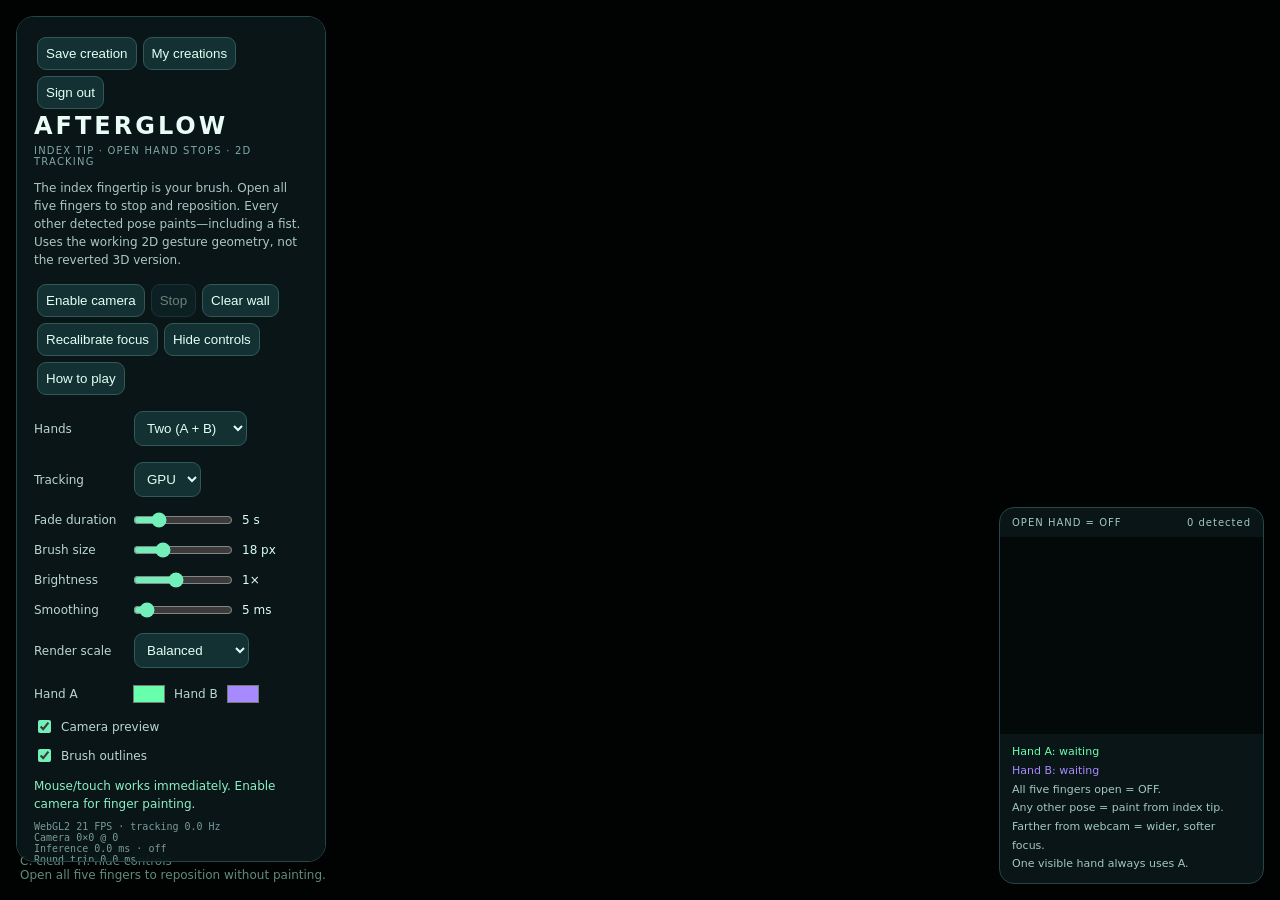
==== commit 05ed5c40: "Add files via upload" ====
--- a/Public/index.html
+++ b/Public/index.html
@@ -5,7 +5,7 @@
 #welcome{width:min(900px,calc(100% - 28px));max-height:calc(100dvh - 28px);padding:0;border:1px solid #315958;border-radius:22px;background:#0a1719;color:#e9fcf6;box-shadow:0 24px 100px #020505aa;overflow:auto}
 #welcome::backdrop{background:#020909dc;backdrop-filter:blur(10px)}
 .welcome-content{padding:clamp(22px,4vw,40px)}.welcome-eyebrow{color:#8cefc5;font-size:10px;letter-spacing:3px}.welcome-title{font-size:clamp(28px,5vw,44px);line-height:1.1;letter-spacing:-1px;margin:12px 0}.welcome-intro{max-width:580px;font-size:14px;margin:0 0 20px}.welcome-notice{padding:12px 15px;border-left:3px solid #8cefc5;background:#133033;border-radius:0 9px 9px 0;font-size:13px;line-height:1.6;color:#d9eee7}.welcome-columns{display:grid;grid-template-columns:.85fr 1.15fr;gap:30px;margin-top:24px}#welcome h3{font-size:11px;letter-spacing:2px;color:#8cefc5;margin:0 0 14px}.welcome-steps{padding-left:20px;margin:0}.welcome-steps li{padding:0 0 12px 4px;font-size:13px;line-height:1.6;color:#abc7c4}.welcome-steps strong{color:#e9fcf6}.welcome-settings{margin:0;display:grid;grid-template-columns:112px 1fr;gap:9px 12px;font-size:12px;line-height:1.5}.welcome-settings dt{color:#e9fcf6}.welcome-settings dd{margin:0;color:#abc7c4}.welcome-footer{border-top:1px solid #254749;margin-top:22px;padding-top:18px;display:flex;align-items:center;justify-content:space-between;gap:16px;flex-wrap:wrap}.welcome-footer p{margin:0;max-width:320px;font-size:11px}.welcome-actions{display:flex;gap:6px;flex-wrap:wrap}#welcome-start{background:#8cefc5;color:#0a1719;border-color:#8cefc5;font-weight:700}button:focus-visible,select:focus-visible,input:focus-visible{outline:2px solid #8cefc5;outline-offset:3px}button:hover:not(:disabled){filter:brightness(1.16)}@media(max-width:650px){.welcome-columns{grid-template-columns:1fr;gap:18px}.welcome-title{font-size:30px}.welcome-settings{grid-template-columns:100px 1fr}.welcome-footer{gap:12px}} 
-</style><link rel="stylesheet" href="/accounts.css"></head><body><canvas id="wall"></canvas><canvas id="cursor"></canvas><button id="reveal">Show controls · H</button><section id="panel"><div id="account-bar"><div id="account-name"></div><button id="save-creation">Save creation</button><button id="open-gallery">My creations</button><button id="sign-out">Sign out</button><div id="save-status" role="status"></div></div><h1>AFTERGLOW</h1><div id="tag">INDEX TIP · OPEN HAND STOPS · 2D TRACKING</div><p>The index fingertip is your brush. Open all five fingers to stop and reposition. Every other detected pose paints—including a fist. Uses the working 2D gesture geometry, not the reverted 3D version.</p><button id="start">Enable camera</button><button id="stop" disabled>Stop</button><button id="clear">Clear wall</button><button id="recenter">Recalibrate focus</button><button id="hide">Hide controls</button><button id="help">How to play</button><label><span class="name">Hands</span><select id="handLimit"><option value="1">One (A only)</option><option value="2" selected>Two (A + B)</option></select></label><label><span class="name">Tracking</span><select id="delegate"><option>GPU</option><option>CPU</option></select></label><label><span class="name">Fade duration</span><input id="fade" type="range" min="1" max="20" value="5"><output id="fadeValue">5 s</output></label><label><span class="name">Brush size</span><input id="brush" type="range" min="5" max="55" value="18"><output id="brushValue">18 px</output></label><label><span class="name">Brightness</span><input id="brightness" type="range" min=".3" max="2" step=".1" value="1"><output id="brightnessValue">1×</output></label><label><span class="name">Smoothing</span><input id="smooth" type="range" min="0" max="70" value="20"><output id="smoothValue">20 ms</output></label><label><span class="name">Render scale</span><select id="quality"><option value=".65">Performance</option><option value="1" selected>Balanced</option><option value="1.5">High</option></select></label><label><span class="name">Hand A</span><input id="colorA" type="color" value="#68ffac"><span>Hand B</span><input id="colorB" type="color" value="#a88aff"></label><label><input id="preview" type="checkbox" checked> Camera preview</label><label><input id="cursors" type="checkbox" checked> Brush outlines</label><div id="status">Mouse/touch works immediately. Enable camera for finger painting.</div><div id="stats">Initializing WebGL2…</div></section><section id="camera"><header><span>OPEN HAND = OFF</span><span id="count">0 detected</span></header><div id="feed"><video id="video" autoplay muted playsinline></video><canvas id="landmarks"></canvas></div><div id="legend"><div id="handA">Hand A: waiting</div><div id="handB">Hand B: waiting for confirmation</div>All five fingers open = OFF.<br>Any other pose = paint from index tip.<br>Farther from webcam = wider, softer focus.<br>One visible hand always uses A.</div></section><div id="hint">C: clear · H: hide controls<br>Open all five fingers to reposition without painting.</div>
+</style><link rel="stylesheet" href="/accounts.css"></head><body><canvas id="wall"></canvas><canvas id="cursor"></canvas><button id="reveal">Show controls · H</button><section id="panel"><div id="account-bar"><div id="account-name"></div><button id="save-creation">Save creation</button><button id="open-gallery">My creations</button><button id="sign-out">Sign out</button><div id="save-status" role="status"></div></div><h1>AFTERGLOW</h1><div id="tag">INDEX TIP · OPEN HAND STOPS · 2D TRACKING</div><p>The index fingertip is your brush. Open all five fingers to stop and reposition. Every other detected pose paints—including a fist. Uses the working 2D gesture geometry, not the reverted 3D version.</p><button id="start">Enable camera</button><button id="stop" disabled>Stop</button><button id="clear">Clear wall</button><button id="recenter">Recalibrate focus</button><button id="hide">Hide controls</button><button id="help">How to play</button><label><span class="name">Hands</span><select id="handLimit"><option value="1">One (A only)</option><option value="2" selected>Two (A + B)</option></select></label><label><span class="name">Tracking</span><select id="delegate"><option>GPU</option><option>CPU</option></select></label><label><span class="name">Fade duration</span><input id="fade" type="range" min="1" max="20" value="5"><output id="fadeValue">5 s</output></label><label><span class="name">Brush size</span><input id="brush" type="range" min="5" max="55" value="18"><output id="brushValue">18 px</output></label><label><span class="name">Brightness</span><input id="brightness" type="range" min=".3" max="2" step=".1" value="1"><output id="brightnessValue">1×</output></label><label><span class="name">Smoothing</span><input id="smooth" type="range" min="0" max="70" value="5"><output id="smoothValue">5 ms</output></label><label><span class="name">Render scale</span><select id="quality"><option value=".65">Performance</option><option value="1" selected>Balanced</option><option value="1.5">High</option></select></label><label><span class="name">Hand A</span><input id="colorA" type="color" value="#68ffac"><span>Hand B</span><input id="colorB" type="color" value="#a88aff"></label><label><input id="preview" type="checkbox" checked> Camera preview</label><label><input id="cursors" type="checkbox" checked> Brush outlines</label><div id="status">Mouse/touch works immediately. Enable camera for finger painting.</div><div id="stats">Initializing WebGL2…</div></section><section id="camera"><header><span>OPEN HAND = OFF</span><span id="count">0 detected</span></header><div id="feed"><video id="video" autoplay muted playsinline></video><canvas id="landmarks"></canvas></div><div id="legend"><div id="handA">Hand A: waiting</div><div id="handB">Hand B: waiting for confirmation</div>All five fingers open = OFF.<br>Any other pose = paint from index tip.<br>Farther from webcam = wider, softer focus.<br>One visible hand always uses A.</div></section><div id="hint">C: clear · H: hide controls<br>Open all five fingers to reposition without painting.</div>
 
 <dialog id="welcome" aria-labelledby="welcome-title" aria-describedby="welcome-intro">
 <div class="welcome-content">
@@ -52,7 +52,7 @@
 // Account initialization opens the guide after authentication.
 </script>
 <script type="module">
-const WORKER="let tracker;onmessage=async({data:d})=>{try{if(d.type==='init'){const {HandLandmarker,FilesetResolver}=await import('https://cdn.jsdelivr.net/npm/@mediapipe/tasks-vision@0.10.14/vision_bundle.mjs');const files=await FilesetResolver.forVisionTasks('https://cdn.jsdelivr.net/npm/@mediapipe/tasks-vision@0.10.14/wasm');const o={baseOptions:{modelAssetPath:'https://storage.googleapis.com/mediapipe-models/hand_landmarker/hand_landmarker/float16/1/hand_landmarker.task',delegate:d.delegate},runningMode:'VIDEO',numHands:d.numHands,minHandDetectionConfidence:.5,minHandPresenceConfidence:.5,minTrackingConfidence:.5};let backend=d.delegate;try{tracker=await HandLandmarker.createFromOptions(files,o)}catch(e){if(backend==='CPU')throw e;o.baseOptions.delegate=backend='CPU';tracker=await HandLandmarker.createFromOptions(files,o)}postMessage({type:'ready',backend})}else if(d.type==='frame'){try{const t=performance.now(),r=tracker.detectForVideo(d.bitmap,d.timestamp);postMessage({type:'result',hands:r.landmarks,w:d.bitmap.width,h:d.bitmap.height,ms:performance.now()-t})}finally{d.bitmap.close()}}}catch(e){postMessage({type:'error',message:e.message})}};";
+const WORKER="let tracker;onmessage=async({data:d})=>{try{if(d.type==='init'){const {HandLandmarker,FilesetResolver}=await import('https://cdn.jsdelivr.net/npm/@mediapipe/tasks-vision@0.10.14/vision_bundle.mjs');const files=await FilesetResolver.forVisionTasks('https://cdn.jsdelivr.net/npm/@mediapipe/tasks-vision@0.10.14/wasm');const o={baseOptions:{modelAssetPath:'https://storage.googleapis.com/mediapipe-models/hand_landmarker/hand_landmarker/float16/1/hand_landmarker.task',delegate:d.delegate},runningMode:'VIDEO',numHands:d.numHands,minHandDetectionConfidence:.5,minHandPresenceConfidence:.4,minTrackingConfidence:.4};let backend=d.delegate;try{tracker=await HandLandmarker.createFromOptions(files,o)}catch(e){if(backend==='CPU')throw e;o.baseOptions.delegate=backend='CPU';tracker=await HandLandmarker.createFromOptions(files,o)}postMessage({type:'ready',backend})}else if(d.type==='frame'){try{const t=performance.now(),r=tracker.detectForVideo(d.bitmap,d.timestamp);postMessage({type:'result',hands:r.landmarks,w:d.bitmap.width,h:d.bitmap.height,ms:performance.now()-t})}finally{d.bitmap.close()}}}catch(e){postMessage({type:'error',message:e.message})}};";
 const $=id=>document.getElementById(id),wall=$('wall'),cursor=$('cursor'),cc=cursor.getContext('2d'),video=$('video'),overlay=$('landmarks'),lc=overlay.getContext('2d'),status=$('status');
 const gl=wall.getContext('webgl2',{alpha:false,antialias:false,depth:false,stencil:false,powerPreference:'high-performance',preserveDrawingBuffer:false});if(!gl){status.textContent='WebGL2 unavailable. Enable graphics acceleration.';throw new Error('WebGL2 required')}
 const VS=`#version 300 es
@@ -64,10 +64,12 @@
 precision highp float;in vec2 uv;in vec3 ink;in float strength;out vec4 outputColor;
 void main(){float d=length(uv);if(d>=1.||strength<=0.)discard;float halo=exp(-d*d*5.)*(1.-smoothstep(.72,1.,d))*.16;float body=exp(-d*d*40.)*.7;float core=exp(-d*d*200.)*.55;outputColor=vec4((ink*(halo+body)+mix(ink,vec3(1.),.8)*core)*strength,1.);}`;
 function shader(type,source){const s=gl.createShader(type);gl.shaderSource(s,source);gl.compileShader(s);if(!gl.getShaderParameter(s,gl.COMPILE_STATUS))throw new Error(gl.getShaderInfoLog(s));return s}const program=gl.createProgram();gl.attachShader(program,shader(gl.VERTEX_SHADER,VS));gl.attachShader(program,shader(gl.FRAGMENT_SHADER,FS));gl.linkProgram(program);if(!gl.getProgramParameter(program,gl.LINK_STATUS))throw new Error(gl.getProgramInfoLog(program));gl.useProgram(program);const vao=gl.createVertexArray();gl.bindVertexArray(vao);const buffer=gl.createBuffer();gl.bindBuffer(gl.ARRAY_BUFFER,buffer);const MAX=16000,upload=new Float32Array(MAX*8);gl.bufferData(gl.ARRAY_BUFFER,upload.byteLength,gl.DYNAMIC_DRAW);for(const [loc,size,offset] of [[0,2,0],[1,1,2],[2,3,3],[3,1,6],[4,1,7]]){gl.enableVertexAttribArray(loc);gl.vertexAttribPointer(loc,size,gl.FLOAT,false,32,offset*4);gl.vertexAttribDivisor(loc,1)}const uniforms={viewport:gl.getUniformLocation(program,'viewportSize'),now:gl.getUniformLocation(program,'now'),lifetime:gl.getUniformLocation(program,'lifetime')};gl.enable(gl.BLEND);gl.blendFunc(gl.ONE,gl.ONE);gl.disable(gl.DEPTH_TEST);const debug=gl.getExtension('WEBGL_debug_renderer_info'),rendererName=debug?gl.getParameter(debug.UNMASKED_RENDERER_WEBGL):gl.getParameter(gl.RENDERER);
+const lp=(a,x,p)=>p+a*(x-p),af=(c,dt)=>1/(1+1/(2*Math.PI*c)/dt);
+function oneEuro(f,x,t,minCut=1.5,beta=7){if(f.x===null||t-f.t>.25){f.x=x;f.dx=0;f.t=t;return x}const dt=Math.max(t-f.t,.001);f.dx=lp(af(1,dt),(x-f.x)/dt,f.dx);f.x=lp(af(minCut+beta*Math.abs(f.dx),dt),x,f.x);f.t=t;return f.x}
 const GAP_GRACE=120,B_CONFIRM=200,B_CANDIDATE_GAP=85,PAINT_CONFIRM=45,STOP_CONFIRM=65;
 let W=innerWidth,H=innerHeight,stamps=[],gestureReleases=0,longLosses=0,reconnections=0,secondCandidate=null;
 const origin=performance.now()/1000;
-function newHand(id){return {id,x:0,y:0,nx:.5,ny:.5,active:false,visible:false,confirmed:id===0,lastSeen:0,lastCenter:null,painting:false,pose:'none',poseSince:0,poseFrames:0,pending:false,refSize:null,samples:[],scale:1,measuredScale:1,stroke:null,label:'waiting'}}
+function newHand(id){return {id,fx:{x:null,dx:0,t:0},fy:{x:null,dx:0,t:0},x:0,y:0,nx:.5,ny:.5,active:false,visible:false,confirmed:id===0,lastSeen:0,lastCenter:null,painting:false,pose:'none',poseSince:0,poseFrames:0,pending:false,refSize:null,samples:[],scale:1,measuredScale:1,stroke:null,label:'waiting'}}
 const hands=[newHand(0),newHand(1)],pointer={id:null,active:false,x:0,y:0,stroke:null};
 function resize(){const ow=W,oh=H;W=innerWidth;H=innerHeight;const scale=Math.min(Number($('quality').value),devicePixelRatio||1);wall.width=Math.max(1,Math.round(W*scale));wall.height=Math.max(1,Math.round(H*scale));wall.style.width=W+'px';wall.style.height=H+'px';cursor.width=W;cursor.height=H;cursor.style.width=W+'px';cursor.style.height=H+'px';gl.viewport(0,0,wall.width,wall.height);for(const p of stamps){p[0]*=W/ow;p[1]*=H/oh}for(const h of hands){h.x*=W/ow;h.y*=H/oh;h.stroke=null}pointer.stroke=null}resize();addEventListener('resize',resize);$('quality').onchange=resize;
 function color(id){return $(id?'colorB':'colorA').value}function rgb(hex){return [parseInt(hex.slice(1,3),16)/255,parseInt(hex.slice(3,5),16)/255,parseInt(hex.slice(5,7),16)/255]}
@@ -90,18 +92,27 @@
 // Deliberately keep the working 2D geometry. No depth-based gesture tests.
 function metric(a,b,aspect){return Math.hypot(a.x-b.x,(a.y-b.y)*aspect)}
 function jointAngle(a,b,c,aspect){const ax=a.x-b.x,ay=(a.y-b.y)*aspect,cx=c.x-b.x,cy=(c.y-b.y)*aspect,den=Math.hypot(ax,ay)*Math.hypot(cx,cy);return den<1e-9?0:Math.acos(Math.max(-1,Math.min(1,(ax*cx+ay*cy)/den)))*180/Math.PI}
-function fingerState(l,base,aspect){const m=l[base],p=l[base+1],d=l[base+2],tip=l[base+3],pip=jointAngle(m,p,d,aspect),dip=jointAngle(p,d,tip,aspect),reach=metric(tip,l[0],aspect)/Math.max(metric(p,l[0],aspect),1e-6);return {extended:pip>155&&dip>150&&reach>1.08,curled:pip<145||reach<1.02}}
-function classifyPose(l,aspect){const fingers=[5,9,13,17].map(base=>fingerState(l,base,aspect));const fourFingersOpen=fingers.every(finger=>finger.extended);const thumbMcpAngle=jointAngle(l[1],l[2],l[3],aspect),thumbIpAngle=jointAngle(l[2],l[3],l[4],aspect);const thumbOpen=thumbMcpAngle>140&&thumbIpAngle>145&&metric(l[4],l[17],aspect)>metric(l[3],l[17],aspect)*1.05;return fourFingersOpen&&thumbOpen?'open':'point'}
+function fingerState(l,base,aspect){const m=l[base],p=l[base+1],d=l[base+2],tip=l[base+3],pip=jointAngle(m,p,d,aspect),dip=jointAngle(p,d,tip,aspect),reach=metric(tip,l[0],aspect)/Math.max(metric(p,l[0],aspect),1e-6);return {extended:pip>150&&dip>145&&reach>1.05,curled:pip<145||reach<1.02}}
+function classifyPose(l,aspect){const fingers=[5,9,13,17].map(base=>fingerState(l,base,aspect));const fourFingersOpen=fingers.every(finger=>finger.extended);const thumbMcpAngle=jointAngle(l[1],l[2],l[3],aspect),thumbIpAngle=jointAngle(l[2],l[3],l[4],aspect);const thumbOpen=thumbMcpAngle>135&&thumbIpAngle>140&&metric(l[4],l[17],aspect)>metric(l[3],l[17],aspect)*1.05;return fourFingersOpen&&thumbOpen?'open':'point'}
 function updateGesture(h,pose,now){if(pose!==h.pose){h.pose=pose;h.poseSince=now;h.poseFrames=1}else h.poseFrames++;const wants=pose!=='open';h.pending=h.painting&&!wants;if(h.pending)finish(h);const delay=wants?PAINT_CONFIRM:STOP_CONFIRM;if(wants!==h.painting&&h.poseFrames>=2&&now-h.poseSince>=delay){h.painting=wants;h.pending=false;h.stroke=null;if(!wants)gestureReleases++}h.label=(h.painting&&!h.pending?'PAINTING · index tip':pose==='open'?'open hand · OFF':'resuming paint')+(!h.refSize?' · calibrating':'')}
-function process(l,h,w,height,now){if(!l||l.length<21||l.some(p=>!Number.isFinite(p.x)||!Number.isFinite(p.y)))return false;const p=palm(l),aspect=height/w,dist=(a,b)=>metric(a,b,aspect),size=Math.sqrt(dist(l[0],l[9])*dist(l[5],l[17])),palmLength=dist(l[0],l[9]);if(size<.008||palmLength<.008)return false;const pose=classifyPose(l,aspect),tip=l[8],nx=Math.max(0,Math.min(1,(1-tip.x-.1)/.8)),ny=Math.max(0,Math.min(1,(tip.y-.1)/.8)),gap=now-h.lastSeen,wasMissing=!h.visible;if(h.active&&wasMissing){const d=Math.hypot(nx*W-h.x,ny*H-h.y);if(gap>GAP_GRACE||d>Math.min(125,Math.min(W,H)*.14)){h.stroke=null;h.painting=false;h.pending=false;h.pose='none';h.poseFrames=0;h.active=false}else reconnections++}if(!h.active){h.x=nx*W;h.y=ny*H;h.stroke=null;h.painting=false;h.pending=false;h.pose='none';h.poseFrames=0}h.nx=nx;h.ny=ny;h.active=h.visible=true;h.lastSeen=now;h.lastCenter=p;if(!h.refSize&&size>.012&&pose==='open'){h.samples.push(size);if(h.samples.length>=10){h.refSize=[...h.samples].sort((a,b)=>a-b)[5];h.samples=[]}}h.measuredScale=h.refSize?Math.max(.45,Math.min(2.2,h.refSize/Math.max(size,.001))):1;updateGesture(h,pose,now);return true}
+function process(l,h,w,height,now){if(!l||l.length<21||l.some(p=>!Number.isFinite(p.x)||!Number.isFinite(p.y)))return false;const p=palm(l),aspect=height/w,dist=(a,b)=>metric(a,b,aspect),size=Math.sqrt(dist(l[0],l[9])*dist(l[5],l[17])),palmLength=dist(l[0],l[9]);if(size<.008||palmLength<.008)return false;const pose=classifyPose(l,aspect),tip=l[8],nx=Math.max(0,Math.min(1,(1-tip.x-.1)/.8)),ny=Math.max(0,Math.min(1,(tip.y-.1)/.8)),gap=now-h.lastSeen,wasMissing=!h.visible;if(h.active&&wasMissing){const d=Math.hypot(nx*W-h.x,ny*H-h.y);if(gap>GAP_GRACE||d>Math.min(125,Math.min(W,H)*.14)){h.stroke=null;h.painting=false;h.pending=false;h.pose='none';h.poseFrames=0;h.active=false}else reconnections++}if(!h.active){h.x=nx*W;h.y=ny*H;h.stroke=null;h.painting=false;h.pending=false;h.pose='none';h.poseFrames=0}h.nx=nx;h.ny=ny;h.active=h.visible=true;h.lastSeen=now;h.lastCenter=p;if(!h.refSize&&size>.012&&pose==='open'){h.samples.push(size);if(h.samples.length>=10){h.refSize=[...h.samples].sort((a,b)=>a-b)[5];h.samples=[]}}
+const distanceRatio = h.refSize
+  ? h.refSize / Math.max(size, .001)
+  : 1;
+
+h.measuredScale = Math.max(
+  0.25,
+  Math.min(4.0, Math.pow(distanceRatio, 1.8))
+);
+updateGesture(h,pose,now);return true}
 function draw(l,id,w,height,tentative=false){const u=w/640,c=tentative?'#6f8580':color(id);lc.strokeStyle=c;lc.lineWidth=3*u;lc.globalAlpha=tentative?.55:1;for(const [a,b] of LINKS){lc.beginPath();lc.moveTo(l[a].x*w,l[a].y*height);lc.lineTo(l[b].x*w,l[b].y*height);lc.stroke()}for(let i=0;i<21;i++){lc.beginPath();lc.arc(l[i].x*w,l[i].y*height,(i===8?8:3.5)*u,0,Math.PI*2);lc.fillStyle=tentative?c:i===8?'#ffffff':c;lc.fill()}lc.strokeStyle=!tentative&&hands[id].painting&&!hands[id].pending?'#ffffff':c;lc.lineWidth=2*u;lc.beginPath();lc.arc(l[8].x*w,l[8].y*height,15*u,0,Math.PI*2);lc.stroke();lc.globalAlpha=1}
-function receive(landmarks,w,height,now){if(overlay.width!==w||overlay.height!==height){overlay.width=w;overlay.height=height;$('feed').style.aspectRatio=w+'/'+height}lc.clearRect(0,0,w,height);const seen=new Set(),show=$('preview').checked&&!document.body.classList.contains('clean');if(!landmarks.length){for(const h of hands){h.visible=false;h.poseFrames=0;if(h.active)h.label='brief gap — no guessed paint'}if(secondCandidate&&now-secondCandidate.lastSeen>B_CANDIDATE_GAP)secondCandidate=null;$('count').textContent='0 detected';status.textContent='Tracking missing: paused. No guessed paint.';return}const points=landmarks.map(palm),a=hands[0],b=hands[1];let primary=0,secondary=-1;if(landmarks.length>=2&&$('handLimit').value==='2'){if(a.lastCenter&&now-a.lastSeen<1500){if(b.confirmed&&b.lastCenter&&now-b.lastSeen<GAP_GRACE){const keep=distance(a.lastCenter,points[0])+distance(b.lastCenter,points[1]),swap=distance(a.lastCenter,points[1])+distance(b.lastCenter,points[0]);primary=keep<=swap?0:1}else primary=distance(a.lastCenter,points[0])<=distance(a.lastCenter,points[1])?0:1}else primary=points[0].x>points[1].x?0:1;secondary=1-primary}else{primary=0;secondCandidate=null;if(b.confirmed&&b.lastCenter&&a.lastCenter&&distance(b.lastCenter,points[0])+.04<distance(a.lastCenter,points[0])&&now-b.lastSeen<GAP_GRACE){finish(a);for(const key of ['refSize','scale','measuredScale','x','y','nx','ny','active','lastSeen','lastCenter'])a[key]=b[key];a.samples=[...b.samples];a.visible=false;a.stroke=null;a.painting=false;a.pending=false;a.pose='none';a.poseFrames=0;b.stroke=null}}if(process(landmarks[primary],a,w,height,now))seen.add(0);if(show)draw(landmarks[primary],0,w,height);if(secondary>=0){const p=points[secondary],separation=distance(points[primary],p);let admitted=b.confirmed&&now-b.lastSeen<=GAP_GRACE;if(!admitted&&separation>=.10){if(!secondCandidate||now-secondCandidate.lastSeen>B_CANDIDATE_GAP||distance(secondCandidate.center,p)>.14)secondCandidate={since:now,lastSeen:now,center:p,count:1};else{secondCandidate.lastSeen=now;secondCandidate.center=p;secondCandidate.count++}if(now-secondCandidate.since>=B_CONFIRM&&secondCandidate.count>=5){Object.assign(b,newHand(1));b.confirmed=true;admitted=true;secondCandidate=null}else b.label='confirming second hand '+Math.min(B_CONFIRM,Math.round(now-secondCandidate.since))+'/200 ms'}else if(!admitted){secondCandidate=null;b.label='second detection too close — ignored'}if(admitted){if(process(landmarks[secondary],b,w,height,now))seen.add(1);if(show)draw(landmarks[secondary],1,w,height)}else if(show)draw(landmarks[secondary],1,w,height,true)}for(const h of hands)if(!seen.has(h.id)){h.visible=false;h.poseFrames=0;if(h.id===1&&landmarks.length===1)h.label=h.active?'paused — one visible hand uses A':'inactive — one visible hand uses A';else if(h.active)h.label='brief gap — identity retained'}$('count').textContent=landmarks.length+' detected · '+(seen.has(1)?'A+B':'A');status.textContent='Only a fully open hand stops painting. '+(seen.has(1)?'Two brushes confirmed.':secondary>=0?'Confirming B.':'One visible hand uses A.')}
+function receive(landmarks,w,height,now){if(overlay.width!==w||overlay.height!==height){overlay.width=w;overlay.height=height;$('feed').style.aspectRatio=w+'/'+height}lc.clearRect(0,0,w,height);const seen=new Set(),show=$('preview').checked&&!document.body.classList.contains('clean');if(!landmarks.length){for(const h of hands){h.visible=false;h.poseFrames=0;if(h.active)h.label='brief gap — no guessed paint'}if(secondCandidate&&now-secondCandidate.lastSeen>B_CANDIDATE_GAP)secondCandidate=null;$('count').textContent='0 detected';status.textContent='Tracking missing: paused. No guessed paint.';return}const points=landmarks.map(palm),a=hands[0],b=hands[1];let primary=0,secondary=-1;if(landmarks.length>=2&&$('handLimit').value==='2'){if(a.lastCenter&&now-a.lastSeen<1500){if(b.confirmed&&b.lastCenter&&now-b.lastSeen<GAP_GRACE){const keep=distance(a.lastCenter,points[0])+distance(b.lastCenter,points[1]),swap=distance(a.lastCenter,points[1])+distance(b.lastCenter,points[0]);primary=keep<=swap?0:1}else primary=distance(a.lastCenter,points[0])<=distance(a.lastCenter,points[1])?0:1}else primary=points[0].x>points[1].x?0:1;secondary=1-primary}else{primary=0;secondCandidate=null;if(b.confirmed&&b.lastCenter&&a.lastCenter&&distance(b.lastCenter,points[0])+.04<distance(a.lastCenter,points[0])&&now-b.lastSeen<GAP_GRACE){finish(a);for(const key of ['refSize','scale','measuredScale','x','y','nx','ny','active','lastSeen','lastCenter'])a[key]=b[key];a.samples=[...b.samples];a.fx.x=a.fy.x=null;a.visible=false;a.stroke=null;a.painting=false;a.pending=false;a.pose='none';a.poseFrames=0;b.stroke=null}}if(process(landmarks[primary],a,w,height,now))seen.add(0);if(show)draw(landmarks[primary],0,w,height);if(secondary>=0){const p=points[secondary],separation=distance(points[primary],p);let admitted=b.confirmed&&now-b.lastSeen<=GAP_GRACE;if(!admitted&&separation>=.10){if(!secondCandidate||now-secondCandidate.lastSeen>B_CANDIDATE_GAP||distance(secondCandidate.center,p)>.14)secondCandidate={since:now,lastSeen:now,center:p,count:1};else{secondCandidate.lastSeen=now;secondCandidate.center=p;secondCandidate.count++}if(now-secondCandidate.since>=B_CONFIRM&&secondCandidate.count>=5){Object.assign(b,newHand(1));b.confirmed=true;admitted=true;secondCandidate=null}else b.label='confirming second hand '+Math.min(B_CONFIRM,Math.round(now-secondCandidate.since))+'/200 ms'}else if(!admitted){secondCandidate=null;b.label='second detection too close — ignored'}if(admitted){if(process(landmarks[secondary],b,w,height,now))seen.add(1);if(show)draw(landmarks[secondary],1,w,height)}else if(show)draw(landmarks[secondary],1,w,height,true)}for(const h of hands)if(!seen.has(h.id)){h.visible=false;h.poseFrames=0;if(h.id===1&&landmarks.length===1)h.label=h.active?'paused — one visible hand uses A':'inactive — one visible hand uses A';else if(h.active)h.label='brief gap — identity retained'}$('count').textContent=landmarks.length+' detected · '+(seen.has(1)?'A+B':'A');status.textContent='Only a fully open hand stops painting. '+(seen.has(1)?'Two brushes confirmed.':secondary>=0?'Confirming B.':'One visible hand uses A.')}
 wall.addEventListener('pointerdown',e=>{if(pointer.active)return;wall.setPointerCapture(e.pointerId);pointer.id=e.pointerId;pointer.active=true;pointer.stroke=null;pointer.x=e.clientX;pointer.y=e.clientY});wall.addEventListener('pointermove',e=>{if(pointer.active&&pointer.id===e.pointerId){pointer.x=e.clientX;pointer.y=e.clientY}});function pointerUp(e){if(e.pointerId!==pointer.id)return;finish(pointer);pointer.active=false;pointer.id=null}wall.addEventListener('pointerup',pointerUp);wall.addEventListener('pointercancel',pointerUp);addEventListener('keydown',e=>{if(document.querySelector('dialog[open]')||!document.getElementById('auth-screen').hidden||!document.getElementById('gallery-screen').hidden||e.target.matches('input,select,button'))return;if(e.key.toLowerCase()==='c')clear();if(e.key.toLowerCase()==='h')hide()});
 let worker=null,url=null,stream=null,tracking=false,busy=false,session=0,callback=null,lastSentMediaTime=-1,lastFallbackTime=-1,sentAt=0,lastTimestamp=-1,loadCancel=null;
 function stop(message='Camera stopped. Existing trails fade; mouse drawing still works.'){session++;tracking=false;if(loadCancel){const cancel=loadCancel;loadCancel=null;cancel()}if(callback!==null){if(video.cancelVideoFrameCallback)video.cancelVideoFrameCallback(callback);else cancelAnimationFrame(callback)}callback=null;worker?.terminate();worker=null;if(url)URL.revokeObjectURL(url);url=null;stream?.getTracks().forEach(t=>t.stop());stream=null;video.srcObject=null;busy=false;secondCandidate=null;lastSentMediaTime=-1;for(let i=0;i<2;i++)Object.assign(hands[i],newHand(i));lc.clearRect(0,0,overlay.width,overlay.height);$('start').disabled=false;$('stop').disabled=true;$('delegate').disabled=false;$('handLimit').disabled=false;$('count').textContent='0 detected';backend='off';status.textContent=message}$('stop').onclick=()=>stop();
 async function pump(){if(!tracking||busy||!worker||video.readyState<2)return;const mediaTime=video.currentTime;if(mediaTime===lastSentMediaTime)return;busy=true;lastSentMediaTime=mediaTime;sentAt=performance.now();const token=session;try{const bitmap=await createImageBitmap(video),captured=performance.now();if(token!==session||!worker||!tracking){bitmap.close();return}const timestamp=Math.max(captured,lastTimestamp+.001);lastTimestamp=timestamp;worker.postMessage({type:'frame',bitmap,timestamp},[bitmap])}catch(e){if(token===session)stop('Capture failed: '+e.message)}}
 function watchFrames(){if(!tracking)return;if(video.requestVideoFrameCallback)callback=video.requestVideoFrameCallback(()=>{if(!tracking)return;pump();watchFrames()});else callback=requestAnimationFrame(()=>{if(!tracking)return;if(video.currentTime!==lastFallbackTime){lastFallbackTime=video.currentTime;pump()}watchFrames()})}
-$('start').onclick=async()=>{stop();const token=session;$('start').disabled=true;$('stop').disabled=false;$('delegate').disabled=true;$('handLimit').disabled=true;status.textContent='Loading hand tracker…';intervals=[];lastResultAt=0;updates=0;inference=roundTrip=0;gestureReleases=longLosses=reconnections=0;try{if(!navigator.mediaDevices?.getUserMedia)throw new Error('Camera requires HTTPS or localhost.');url=URL.createObjectURL(new Blob([WORKER],{type:'text/javascript'}));worker=new Worker(url,{type:'classic'});await new Promise((resolve,reject)=>{const fail=e=>{clearTimeout(timer);loadCancel=null;reject(e)},timer=setTimeout(()=>fail(new Error('Model loading timed out.')),60000);loadCancel=()=>fail(new Error('Cancelled'));worker.onerror=e=>fail(new Error(e.message||'Worker failed'));worker.onmessage=({data:d})=>{if(d.type==='ready'){clearTimeout(timer);loadCancel=null;backend=d.backend;resolve()}else if(d.type==='error')fail(new Error(d.message))};worker.postMessage({type:'init',delegate:$('delegate').value,numHands:Number($('handLimit').value)})});if(token!==session)return;const acquired=await navigator.mediaDevices.getUserMedia({video:{width:{ideal:640},height:{ideal:480},frameRate:{ideal:30,max:30},facingMode:'user'},audio:false});if(token!==session){acquired.getTracks().forEach(t=>t.stop());return}stream=acquired;video.srcObject=stream;await video.play();if(token!==session)return;tracking=true;lastSentMediaTime=lastFallbackTime=-1;lastTimestamp=-1;worker.onerror=e=>stop('Worker failed: '+e.message);worker.onmessage=({data:d})=>{if(d.type==='error'){stop('Tracking failed: '+d.message);return}if(d.type==='result'){busy=false;const now=performance.now();roundTrip=roundTrip?roundTrip*.8+(now-sentAt)*.2:now-sentAt;inference=inference?inference*.8+d.ms*.2:d.ms;if(lastResultAt){intervals.push(now-lastResultAt);if(intervals.length>120)intervals.shift()}lastResultAt=now;updates++;receive(d.hands,d.w,d.h,now);pump()}};watchFrames();pump();status.textContent='Open all five fingers briefly to calibrate focus. Any other pose paints.'}catch(e){if(token===session)stop('Could not start: '+e.name+': '+e.message)}};
+$('start').onclick=async()=>{stop();const token=session;$('start').disabled=true;$('stop').disabled=false;$('delegate').disabled=true;$('handLimit').disabled=true;status.textContent='Loading hand tracker…';intervals=[];lastResultAt=0;updates=0;inference=roundTrip=0;gestureReleases=longLosses=reconnections=0;try{if(!navigator.mediaDevices?.getUserMedia)throw new Error('Camera requires HTTPS or localhost.');url=URL.createObjectURL(new Blob([WORKER],{type:'text/javascript'}));worker=new Worker(url,{type:'classic'});await new Promise((resolve,reject)=>{const fail=e=>{clearTimeout(timer);loadCancel=null;reject(e)},timer=setTimeout(()=>fail(new Error('Model loading timed out.')),60000);loadCancel=()=>fail(new Error('Cancelled'));worker.onerror=e=>fail(new Error(e.message||'Worker failed'));worker.onmessage=({data:d})=>{if(d.type==='ready'){clearTimeout(timer);loadCancel=null;backend=d.backend;resolve()}else if(d.type==='error')fail(new Error(d.message))};worker.postMessage({type:'init',delegate:$('delegate').value,numHands:Number($('handLimit').value)})});if(token!==session)return;const acquired=await navigator.mediaDevices.getUserMedia({video:{width:{ideal:1280},height:{ideal:720},frameRate:{ideal:60},facingMode:'user'},audio:false});if(token!==session){acquired.getTracks().forEach(t=>t.stop());return}stream=acquired;video.srcObject=stream;await video.play();if(token!==session)return;tracking=true;lastSentMediaTime=lastFallbackTime=-1;lastTimestamp=-1;worker.onerror=e=>stop('Worker failed: '+e.message);worker.onmessage=({data:d})=>{if(d.type==='error'){stop('Tracking failed: '+d.message);return}if(d.type==='result'){busy=false;const now=performance.now();roundTrip=roundTrip?roundTrip*.8+(now-sentAt)*.2:now-sentAt;inference=inference?inference*.8+d.ms*.2:d.ms;if(lastResultAt){intervals.push(now-lastResultAt);if(intervals.length>120)intervals.shift()}lastResultAt=now;updates++;receive(d.hands,d.w,d.h,now);pump()}};watchFrames();pump();status.textContent='Open all five fingers briefly to calibrate focus. Any other pose paints.'}catch(e){if(token===session)stop('Could not start: '+e.name+': '+e.message)}};
 wall.addEventListener('webglcontextlost',e=>{e.preventDefault();stop('Graphics context lost. Reload to restore rendering.')});document.addEventListener('visibilitychange',()=>{if(document.hidden){pointer.active=false;pointer.stroke=null;if(tracking||$('start').disabled)stop('Camera stopped while tab was hidden. Enable it to resume.')}});addEventListener('beforeunload',()=>stop());requestAnimationFrame(frame);
 </script><section id="auth-screen" class="account-screen" aria-labelledby="auth-title">
 <div class="brand">AFTERGLOW / YOUR CREATIVE SPACE</div>
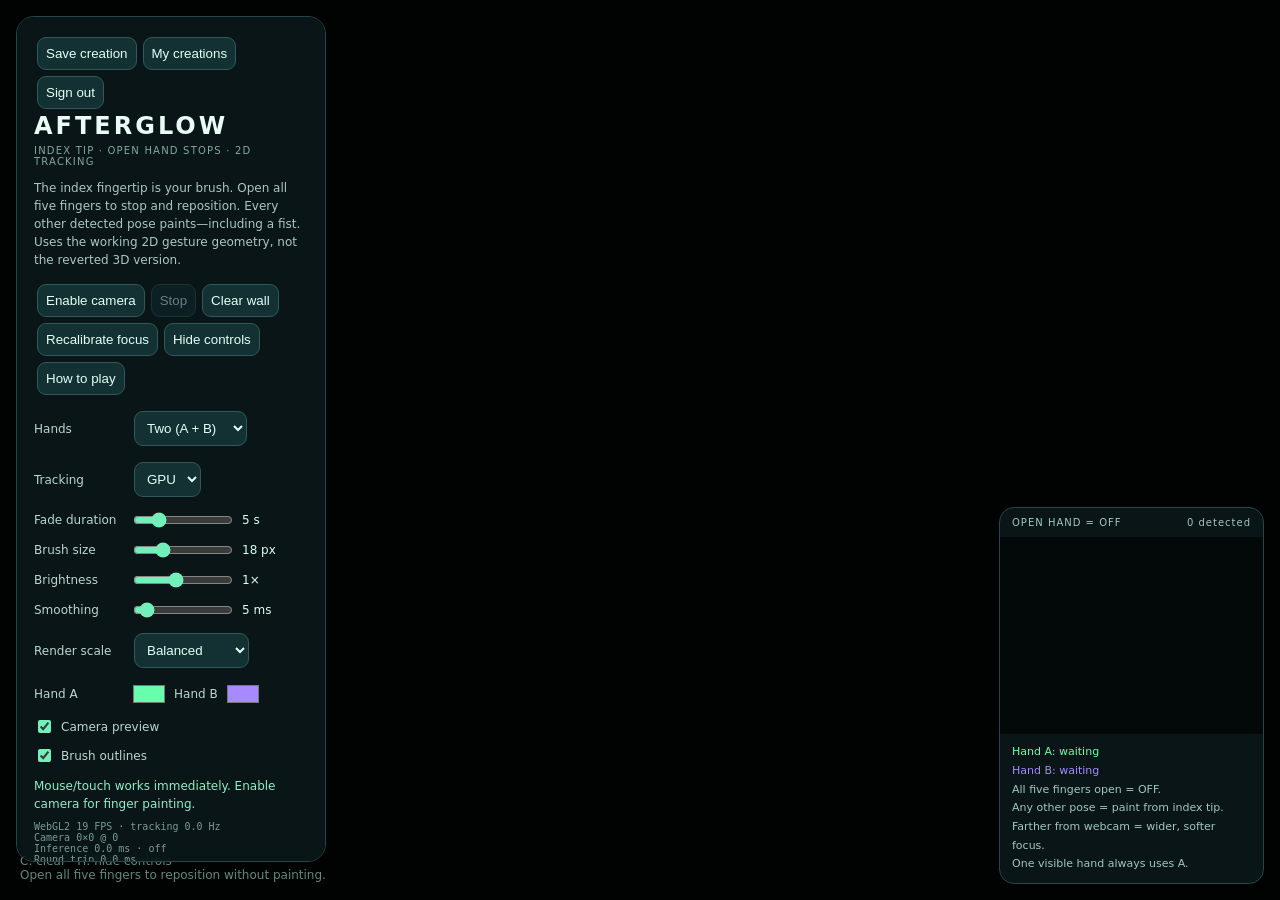
==== commit 95af073b: "Update index.html" ====
--- a/Public/index.html
+++ b/Public/index.html
@@ -102,7 +102,7 @@
 
 h.measuredScale = Math.max(
   0.25,
-  Math.min(4.0, Math.pow(distanceRatio, 1.8))
+  Math.min(4.0, Math.pow(distanceRatio, 4))
 );
 updateGesture(h,pose,now);return true}
 function draw(l,id,w,height,tentative=false){const u=w/640,c=tentative?'#6f8580':color(id);lc.strokeStyle=c;lc.lineWidth=3*u;lc.globalAlpha=tentative?.55:1;for(const [a,b] of LINKS){lc.beginPath();lc.moveTo(l[a].x*w,l[a].y*height);lc.lineTo(l[b].x*w,l[b].y*height);lc.stroke()}for(let i=0;i<21;i++){lc.beginPath();lc.arc(l[i].x*w,l[i].y*height,(i===8?8:3.5)*u,0,Math.PI*2);lc.fillStyle=tentative?c:i===8?'#ffffff':c;lc.fill()}lc.strokeStyle=!tentative&&hands[id].painting&&!hands[id].pending?'#ffffff':c;lc.lineWidth=2*u;lc.beginPath();lc.arc(l[8].x*w,l[8].y*height,15*u,0,Math.PI*2);lc.stroke();lc.globalAlpha=1}
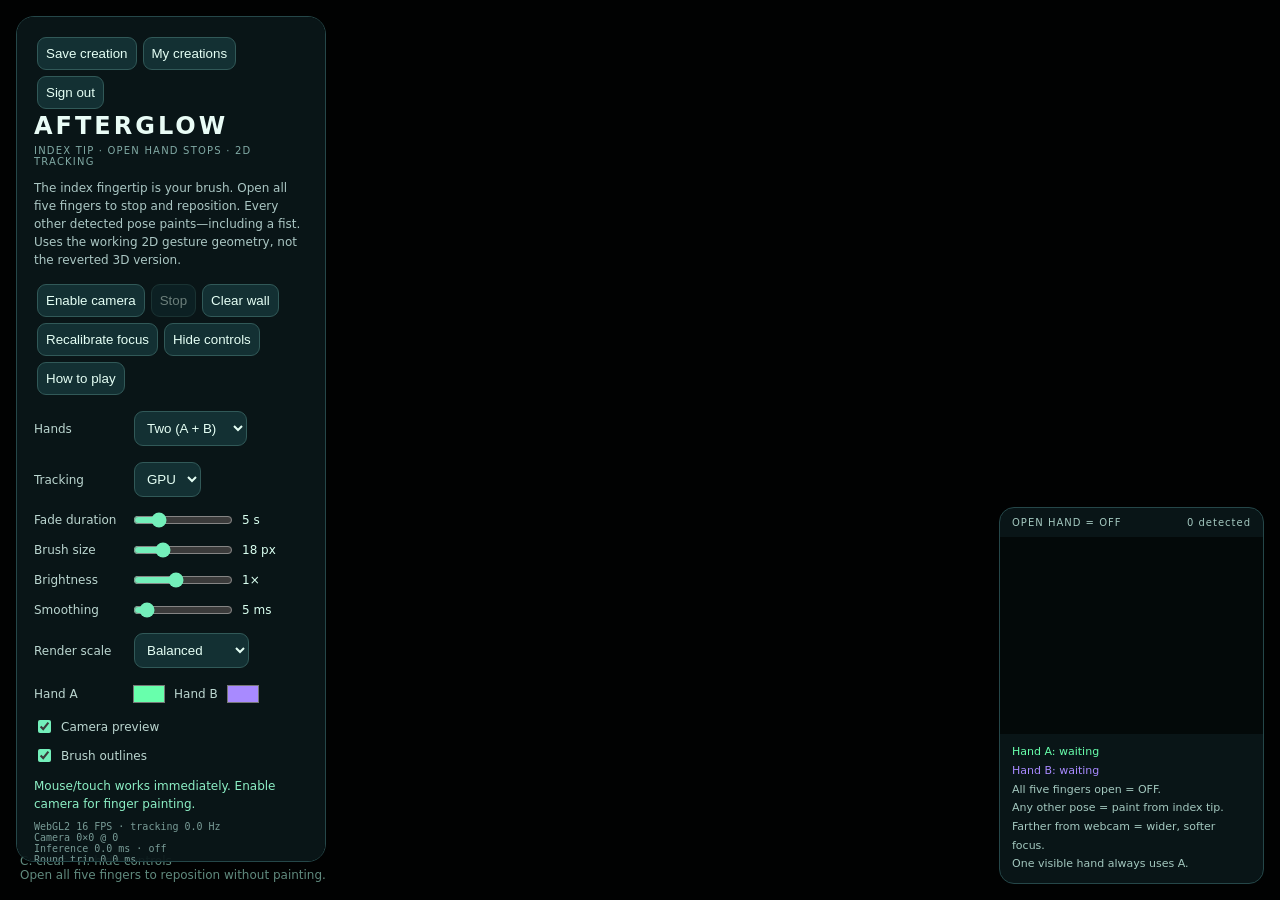
==== commit 02090d7b: "Add files via upload" ====
--- a/Public/index.html
+++ b/Public/index.html
@@ -1,11 +1,30 @@
 <!doctype html>
-<html lang="en"><head><meta charset="utf-8"><meta name="viewport" content="width=device-width,initial-scale=1"><title>Afterglow — Open Hand Stops</title><style>
+<html lang="en"><head><meta charset="utf-8"><meta name="viewport" content="width=device-width,initial-scale=1"><title>Afterglow: Paint Light Trails with Your Hands (Webcam Hand Tracking)</title>
+<meta name="description" content="Afterglow lets you paint glowing, fading light trails in your browser. Use your webcam to draw with your fingertip, or simply use your mouse or touch screen. No install needed.">
+<link rel="canonical" href="https://afterglooow.netlify.app/">
+<meta name="google-site-verification" content="SqPLnMgJM1cCs8jsIj-606jAPmVUG7Ee90FeNB-w3LE" />
+<meta name="theme-color" content="#020505">
+<meta name="robots" content="index,follow,max-image-preview:large">
+<meta property="og:type" content="website">
+<meta property="og:site_name" content="Afterglow">
+<meta property="og:title" content="Afterglow: Paint Light Trails with Your Hands">
+<meta property="og:description" content="Afterglow lets you paint glowing, fading light trails in your browser. Use your webcam to draw with your fingertip, or simply use your mouse or touch screen. No install needed.">
+<meta property="og:url" content="https://afterglooow.netlify.app/">
+<meta property="og:image" content="https://afterglooow.netlify.app/og-image.png">
+<meta property="og:image:width" content="1200">
+<meta property="og:image:height" content="630">
+<meta property="og:image:alt" content="Glowing green and violet light trails with the word AFTERGLOW">
+<meta name="twitter:card" content="summary_large_image">
+<meta name="twitter:title" content="Afterglow: Paint Light Trails with Your Hands">
+<meta name="twitter:description" content="Afterglow lets you paint glowing, fading light trails in your browser. Use your webcam to draw with your fingertip, or simply use your mouse or touch screen. No install needed.">
+<meta name="twitter:image" content="https://afterglooow.netlify.app/og-image.png">
+<script type="application/ld+json">{"@context":"https://schema.org","@type":"WebApplication","name":"Afterglow","url":"https://afterglooow.netlify.app/","description":"Afterglow lets you paint glowing, fading light trails in your browser. Use your webcam to draw with your fingertip, or simply use your mouse or touch screen. No install needed.","applicationCategory":"MultimediaApplication","operatingSystem":"Any (web browser)","browserRequirements":"Requires a browser with WebGL2. A webcam is optional.","inLanguage":"en","image":"https://afterglooow.netlify.app/og-image.png","offers":{"@type":"Offer","price":"0","priceCurrency":"USD"}}</script><style>
 :root{color-scheme:dark}*{box-sizing:border-box}body{margin:0;overflow:hidden;background:#020505;color:#e9fcf6;font:14px system-ui}#wall,#cursor{position:fixed;inset:0;display:block}#wall{touch-action:none}#cursor{pointer-events:none}#panel{position:fixed;z-index:3;top:16px;left:16px;width:310px;max-height:94vh;overflow:auto;padding:17px;background:#0a1719ed;border:1px solid #254749;border-radius:18px}h1{font-size:24px;letter-spacing:3px;margin:0 0 5px}#tag{font-size:10px;color:#80a9a4;letter-spacing:1.2px}p{font-size:12px;color:#abc7c4;line-height:1.5}button,select{background:#133033;border:1px solid #315958;border-radius:9px;color:#e5fff5;padding:8px;margin:3px;cursor:pointer}button:disabled{opacity:.45}label{display:flex;align-items:center;gap:7px;margin:10px 0;font-size:12px;color:#bbd6d0}.name{width:90px}input[type=range]{width:100px;accent-color:#73efba}input[type=checkbox]{accent-color:#73efba}input[type=color]{width:36px;height:26px;padding:0;border:0;background:none}output{min-width:40px;color:#d9fff0}#status{color:#8cefc5;font-size:12px;line-height:1.5;margin-top:12px}#stats{color:#789b96;font:10px monospace;margin-top:8px;white-space:pre-line}#camera{position:fixed;z-index:3;bottom:16px;right:16px;width:265px;background:#0a1719ed;border:1px solid #254749;border-radius:15px;overflow:hidden}header{display:flex;justify-content:space-between;padding:9px 12px;color:#a3c8bf;font-size:10px;letter-spacing:1px}#feed{position:relative;aspect-ratio:4/3;background:#030909;transform:scaleX(-1)}video{position:absolute;width:100%;height:100%;object-fit:contain}#landmarks{position:absolute;inset:0;width:100%;height:100%;pointer-events:none}#legend{font-size:11px;line-height:1.7;padding:9px 12px;color:#a3c8bf}#hint{position:fixed;bottom:18px;left:20px;max-width:48%;color:#608a7e;font-size:12px;pointer-events:none}#reveal{position:fixed;z-index:4;left:15px;top:12px;display:none}body.clean #panel,body.clean #camera,body.clean #hint{display:none}body.clean #reveal{display:block;opacity:.5}body.noPreview #camera{display:none}@media(max-width:650px){#panel{width:245px;top:10px;left:10px;padding:12px}#camera{width:175px;right:10px;bottom:10px}.name{width:75px}input[type=range]{width:80px}#hint{font-size:10px}}
 
 #welcome{width:min(900px,calc(100% - 28px));max-height:calc(100dvh - 28px);padding:0;border:1px solid #315958;border-radius:22px;background:#0a1719;color:#e9fcf6;box-shadow:0 24px 100px #020505aa;overflow:auto}
 #welcome::backdrop{background:#020909dc;backdrop-filter:blur(10px)}
 .welcome-content{padding:clamp(22px,4vw,40px)}.welcome-eyebrow{color:#8cefc5;font-size:10px;letter-spacing:3px}.welcome-title{font-size:clamp(28px,5vw,44px);line-height:1.1;letter-spacing:-1px;margin:12px 0}.welcome-intro{max-width:580px;font-size:14px;margin:0 0 20px}.welcome-notice{padding:12px 15px;border-left:3px solid #8cefc5;background:#133033;border-radius:0 9px 9px 0;font-size:13px;line-height:1.6;color:#d9eee7}.welcome-columns{display:grid;grid-template-columns:.85fr 1.15fr;gap:30px;margin-top:24px}#welcome h3{font-size:11px;letter-spacing:2px;color:#8cefc5;margin:0 0 14px}.welcome-steps{padding-left:20px;margin:0}.welcome-steps li{padding:0 0 12px 4px;font-size:13px;line-height:1.6;color:#abc7c4}.welcome-steps strong{color:#e9fcf6}.welcome-settings{margin:0;display:grid;grid-template-columns:112px 1fr;gap:9px 12px;font-size:12px;line-height:1.5}.welcome-settings dt{color:#e9fcf6}.welcome-settings dd{margin:0;color:#abc7c4}.welcome-footer{border-top:1px solid #254749;margin-top:22px;padding-top:18px;display:flex;align-items:center;justify-content:space-between;gap:16px;flex-wrap:wrap}.welcome-footer p{margin:0;max-width:320px;font-size:11px}.welcome-actions{display:flex;gap:6px;flex-wrap:wrap}#welcome-start{background:#8cefc5;color:#0a1719;border-color:#8cefc5;font-weight:700}button:focus-visible,select:focus-visible,input:focus-visible{outline:2px solid #8cefc5;outline-offset:3px}button:hover:not(:disabled){filter:brightness(1.16)}@media(max-width:650px){.welcome-columns{grid-template-columns:1fr;gap:18px}.welcome-title{font-size:30px}.welcome-settings{grid-template-columns:100px 1fr}.welcome-footer{gap:12px}} 
-</style><link rel="stylesheet" href="/accounts.css"></head><body><canvas id="wall"></canvas><canvas id="cursor"></canvas><button id="reveal">Show controls · H</button><section id="panel"><div id="account-bar"><div id="account-name"></div><button id="save-creation">Save creation</button><button id="open-gallery">My creations</button><button id="sign-out">Sign out</button><div id="save-status" role="status"></div></div><h1>AFTERGLOW</h1><div id="tag">INDEX TIP · OPEN HAND STOPS · 2D TRACKING</div><p>The index fingertip is your brush. Open all five fingers to stop and reposition. Every other detected pose paints—including a fist. Uses the working 2D gesture geometry, not the reverted 3D version.</p><button id="start">Enable camera</button><button id="stop" disabled>Stop</button><button id="clear">Clear wall</button><button id="recenter">Recalibrate focus</button><button id="hide">Hide controls</button><button id="help">How to play</button><label><span class="name">Hands</span><select id="handLimit"><option value="1">One (A only)</option><option value="2" selected>Two (A + B)</option></select></label><label><span class="name">Tracking</span><select id="delegate"><option>GPU</option><option>CPU</option></select></label><label><span class="name">Fade duration</span><input id="fade" type="range" min="1" max="20" value="5"><output id="fadeValue">5 s</output></label><label><span class="name">Brush size</span><input id="brush" type="range" min="5" max="55" value="18"><output id="brushValue">18 px</output></label><label><span class="name">Brightness</span><input id="brightness" type="range" min=".3" max="2" step=".1" value="1"><output id="brightnessValue">1×</output></label><label><span class="name">Smoothing</span><input id="smooth" type="range" min="0" max="70" value="5"><output id="smoothValue">5 ms</output></label><label><span class="name">Render scale</span><select id="quality"><option value=".65">Performance</option><option value="1" selected>Balanced</option><option value="1.5">High</option></select></label><label><span class="name">Hand A</span><input id="colorA" type="color" value="#68ffac"><span>Hand B</span><input id="colorB" type="color" value="#a88aff"></label><label><input id="preview" type="checkbox" checked> Camera preview</label><label><input id="cursors" type="checkbox" checked> Brush outlines</label><div id="status">Mouse/touch works immediately. Enable camera for finger painting.</div><div id="stats">Initializing WebGL2…</div></section><section id="camera"><header><span>OPEN HAND = OFF</span><span id="count">0 detected</span></header><div id="feed"><video id="video" autoplay muted playsinline></video><canvas id="landmarks"></canvas></div><div id="legend"><div id="handA">Hand A: waiting</div><div id="handB">Hand B: waiting for confirmation</div>All five fingers open = OFF.<br>Any other pose = paint from index tip.<br>Farther from webcam = wider, softer focus.<br>One visible hand always uses A.</div></section><div id="hint">C: clear · H: hide controls<br>Open all five fingers to reposition without painting.</div>
+.seo-text{position:absolute;width:1px;height:1px;margin:-1px;padding:0;overflow:hidden;clip:rect(0 0 0 0);white-space:nowrap;border:0}</style><link rel="stylesheet" href="/accounts.css"></head><body><canvas id="wall"></canvas><canvas id="cursor"></canvas><button id="reveal">Show controls · H</button><section id="panel"><div id="account-bar"><div id="account-name"></div><button id="save-creation">Save creation</button><button id="open-gallery">My creations</button><button id="sign-out">Sign out</button><div id="save-status" role="status"></div></div><h1>AFTERGLOW</h1><div id="tag">INDEX TIP · OPEN HAND STOPS · 2D TRACKING</div><p>The index fingertip is your brush. Open all five fingers to stop and reposition. Every other detected pose paints—including a fist. Uses the working 2D gesture geometry, not the reverted 3D version.</p><button id="start">Enable camera</button><button id="stop" disabled>Stop</button><button id="clear">Clear wall</button><button id="recenter">Recalibrate focus</button><button id="hide">Hide controls</button><button id="help">How to play</button><label><span class="name">Hands</span><select id="handLimit"><option value="1">One (A only)</option><option value="2" selected>Two (A + B)</option></select></label><label><span class="name">Tracking</span><select id="delegate"><option>GPU</option><option>CPU</option></select></label><label><span class="name">Fade duration</span><input id="fade" type="range" min="1" max="20" value="5"><output id="fadeValue">5 s</output></label><label><span class="name">Brush size</span><input id="brush" type="range" min="5" max="55" value="18"><output id="brushValue">18 px</output></label><label><span class="name">Brightness</span><input id="brightness" type="range" min=".3" max="2" step=".1" value="1"><output id="brightnessValue">1×</output></label><label><span class="name">Smoothing</span><input id="smooth" type="range" min="0" max="70" value="5"><output id="smoothValue">5 ms</output></label><label><span class="name">Render scale</span><select id="quality"><option value=".65">Performance</option><option value="1" selected>Balanced</option><option value="1.5">High</option></select></label><label><span class="name">Hand A</span><input id="colorA" type="color" value="#68ffac"><span>Hand B</span><input id="colorB" type="color" value="#a88aff"></label><label><input id="preview" type="checkbox" checked> Camera preview</label><label><input id="cursors" type="checkbox" checked> Brush outlines</label><div id="status">Mouse/touch works immediately. Enable camera for finger painting.</div><div id="stats">Initializing WebGL2…</div></section><section id="camera"><header><span>OPEN HAND = OFF</span><span id="count">0 detected</span></header><div id="feed"><video id="video" autoplay muted playsinline></video><canvas id="landmarks"></canvas></div><div id="legend"><div id="handA">Hand A: waiting</div><div id="handB">Hand B: waiting for confirmation</div>All five fingers open = OFF.<br>Any other pose = paint from index tip.<br>Farther from webcam = wider, softer focus.<br>One visible hand always uses A.</div></section><div id="hint">C: clear · H: hide controls<br>Open all five fingers to reposition without painting.</div><section class="seo-text" aria-label="About Afterglow"><h2>Afterglow: webcam hand-tracking light painting</h2><p>Afterglow is a free browser app for painting glowing light trails with your hands. Your webcam tracks your index fingertip, which becomes the brush. Open all five fingers to pause and reposition, move closer or farther from the camera to change the brush size and softness, and use two hands to paint with two colors. Your marks slowly fade away. No camera? You can also paint with a mouse or touch screen. Sign in to save your creations, or continue as a guest.</p></section>
 
 <dialog id="welcome" aria-labelledby="welcome-title" aria-describedby="welcome-intro">
 <div class="welcome-content">
